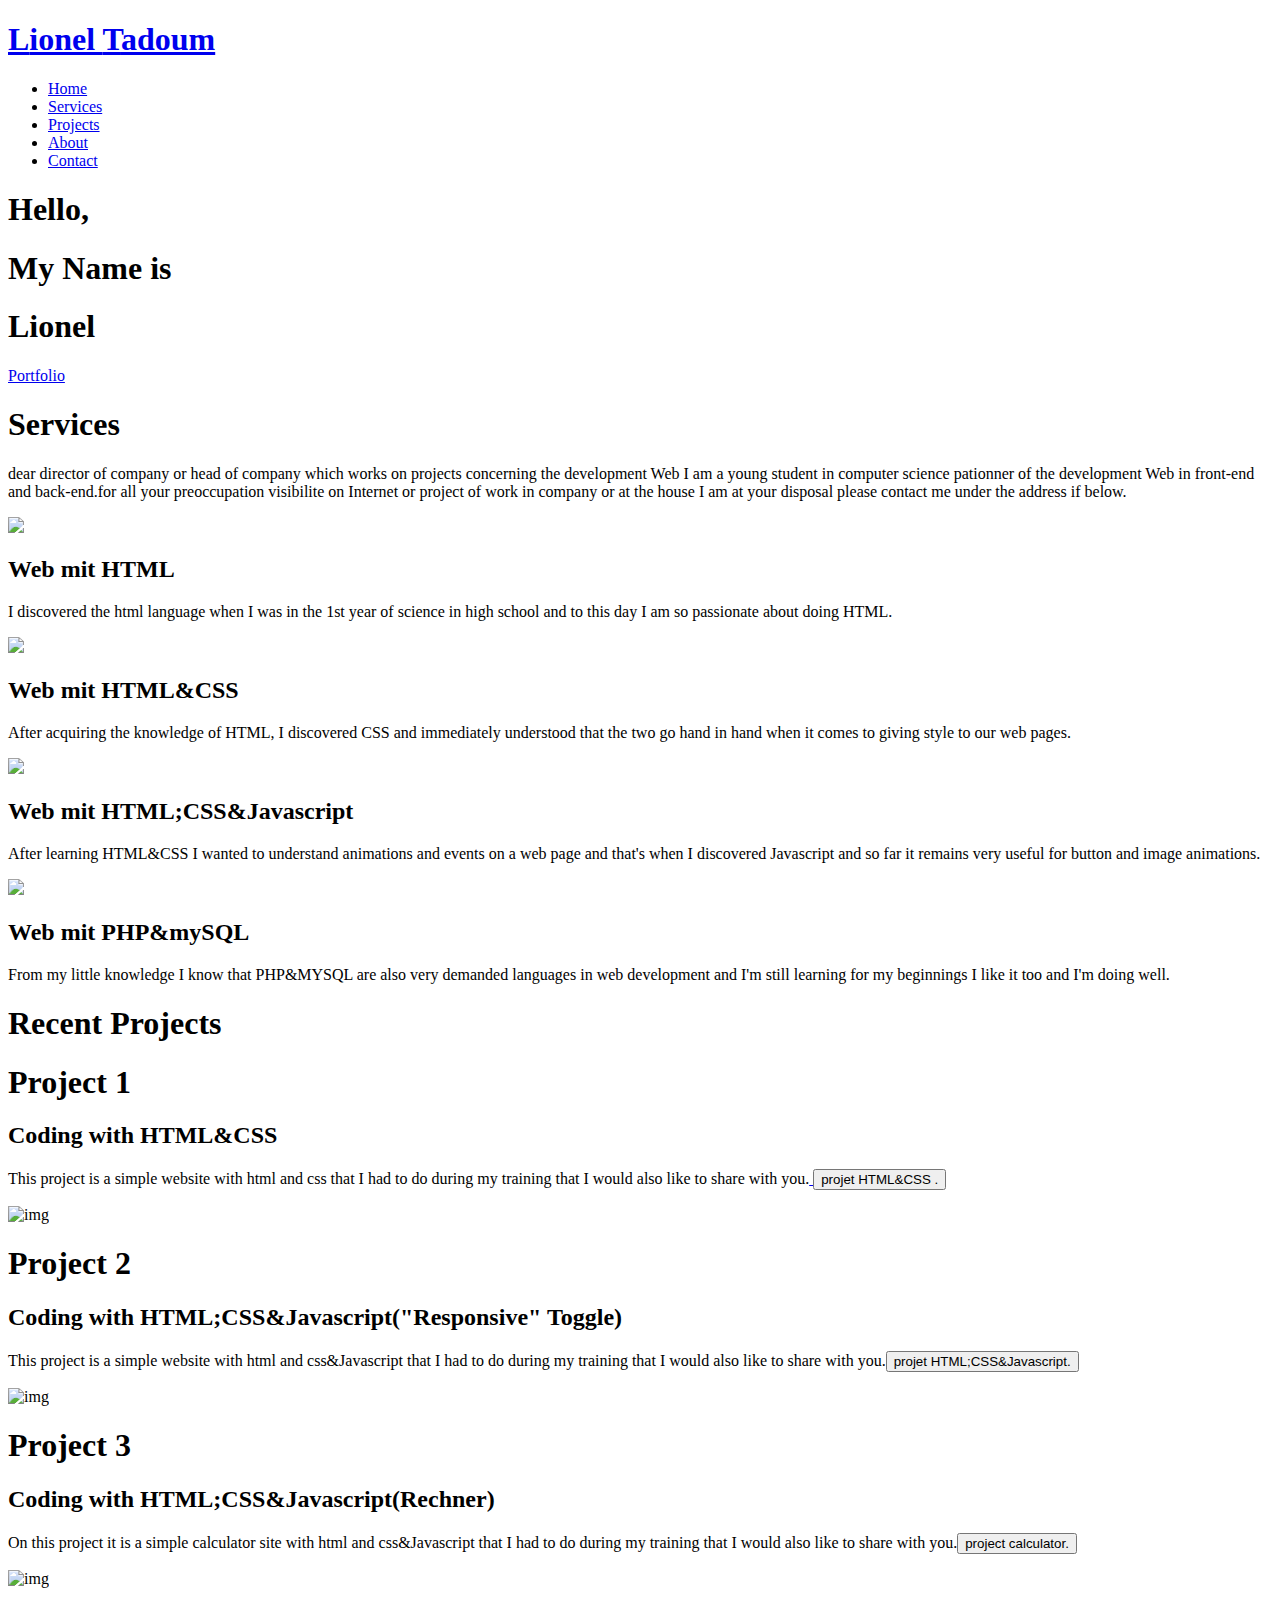
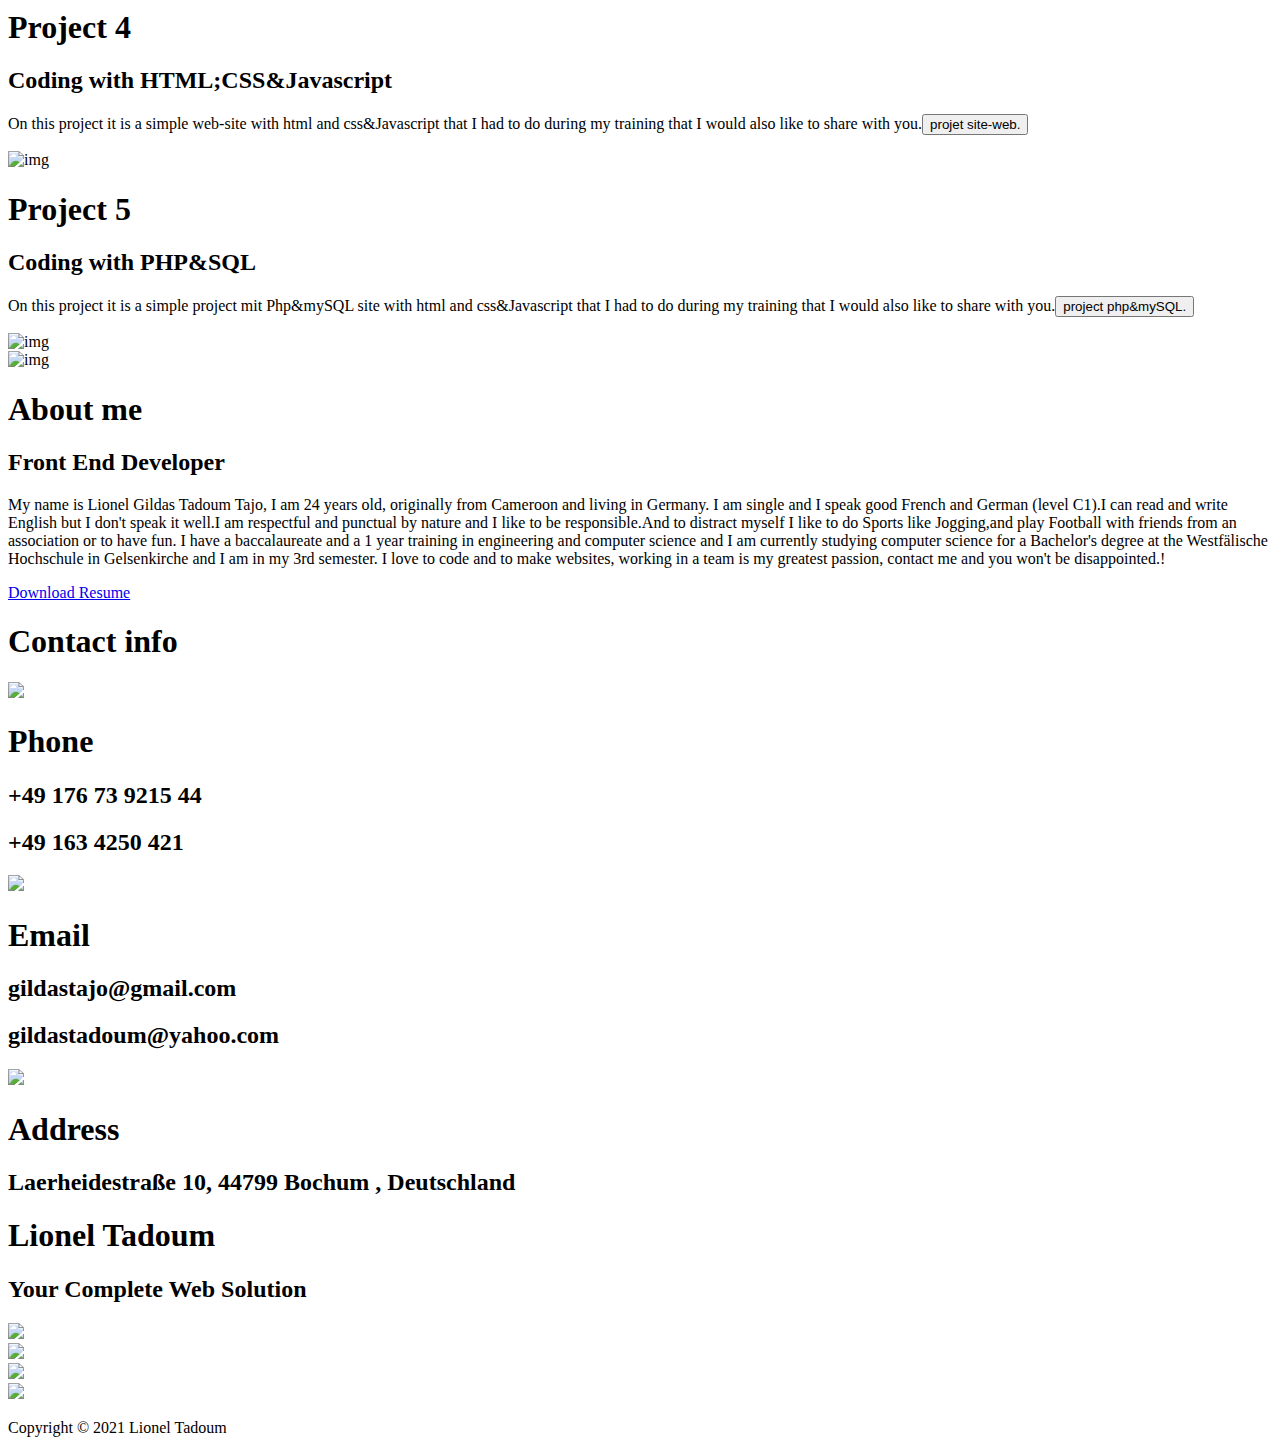
==== index.html @ 506e6a68 "Add files via upload" ====
<!DOCTYPE html>
<html lang="en">

<head>
  <meta charset="UTF-8">
  <meta name="viewport" content="width=device-width, initial-scale=1.0">
  <link rel="stylesheet" href="style.css">
  <title>My Website</title>
</head>

<body>
  <!-- Header -->
  <section id="header">
    <div class="header container">
      <div class="nav-bar">
        <div class="brand">
          <a href="#hero">
            <h1><span>L</span>ionel <span>T</span>adoum</h1>
          </a>
        </div>
        <div class="nav-list">
          <div class="hamburger">
            <div class="bar"></div>
          </div>
          <ul>
            <li><a href="#hero" data-after="Home">Home</a></li>
            <li><a href="#services" data-after="Service">Services</a></li>
            <li><a href="#projects" data-after="Projects">Projects</a></li>
            <li><a href="#about" data-after="About">About</a></li>
            <li><a href="#contact" data-after="Contact">Contact</a></li>
          </ul>
        </div>
      </div>
    </div>
  </section>
  <!-- End Header -->


  <!-- Hero Section  -->
  <section id="hero">
    <div class="hero container">
      <div>
        <h1>Hello, <span></span></h1>
        <h1>My Name is <span></span></h1>
        <h1>Lionel <span></span></h1>
        <a href="#projects" type="button" class="cta">Portfolio</a>
      </div>
    </div>
  </section>
  <!-- End Hero Section  -->

  <!-- Service Section -->
  <section id="services">
    <div class="services container">
      <div class="service-top">
        <h1 class="section-title">Serv<span>i</span>ces</h1>
        <p>dear director of company or head of company which works on projects concerning the development Web I am a young student in computer science pationner of the development Web in front-end and back-end.for all your preoccupation visibilite on Internet or project of work in company or at the house I am at your disposal please contact me under the address if below.</p>
      </div>
      <div class="service-bottom">
        <div class="service-item">
          <div class="icon"><img src="https://img.icons8.com/bubbles/100/000000/services.png" /></div>
          <h2>Web mit HTML</h2>
          <p>I discovered the html language when I was in the 1st year of science in high school and to this day I am so passionate about doing HTML.</p>
        </div>
        <div class="service-item">
          <div class="icon"><img src="https://img.icons8.com/bubbles/100/000000/services.png" /></div>
          <h2>Web mit HTML&CSS</h2>
          <p>After acquiring the knowledge of HTML, I discovered CSS and immediately understood that the two go hand in hand when it comes to giving style to our web pages.</p>
        </div>
        <div class="service-item">
          <div class="icon"><img src="https://img.icons8.com/bubbles/100/000000/services.png" /></div>
          <h2>Web mit HTML;CSS&Javascript</h2>
          <p>After learning HTML&CSS I wanted to understand animations and events on a web page and that's when I discovered Javascript and so far it remains very useful for button and image animations.</p>
        </div>
        <div class="service-item">
          <div class="icon"><img src="https://img.icons8.com/bubbles/100/000000/services.png" /></div>
          <h2>Web mit PHP&mySQL</h2>
          <p>From my little knowledge I know that PHP&MYSQL are also very demanded languages in web development and I'm still learning for my beginnings I like it too and I'm doing well.</p>
        </div>
      </div>
    </div>
  </section>
  <!-- End Service Section -->

  <!-- Projects Section -->
  <section id="projects">
    <div class="projects container">
      <div class="projects-header">
        <h1 class="section-title">Recent <span>Projects</span></h1>
      </div>
      <div class="all-projects">
        <div class="project-item">
          <div class="project-info">
            <h1>Project 1</h1>
            <h2>Coding with HTML&CSS</h2>
            <p>This project is a simple website with html and css that I had to do during my training that I would also like to share with you.<a  class="color" href="../Responsive/index.html"> <button class="color1">projet HTML&CSS .</button></a></p>
          </div>
          <div class="project-img">
            <img src="./img/img-1.jpg" alt="img">
          </div>
        </div>
        <div class="project-item">
          <div class="project-info">
            <h1>Project 2</h1>
            <h2>Coding with HTML;CSS&Javascript("Responsive" Toggle)</h2>
            <p>This project is a simple website with html and css&Javascript that I had to do during my training that I would also like to share with you.<a  class="color" href="../Toggle/index.html"><button class="color1"> projet HTML;CSS&Javascript.</button></a></p>
          </div>
          <div class="project-img">
            <img src="./img/img-1.jpg" alt="img">
          </div>
        </div>
        <div class="project-item">
          <div class="project-info">
            <h1>Project 3</h1>
            <h2>Coding with HTML;CSS&Javascript(Rechner)</h2>
            <p>On this project it is a simple calculator site with html and css&Javascript that I had to do during my training that I would also like to share with you.<a  class="color" href="../Rechner/index.html"><button class="color1">project calculator.</button></a></p>
          </div>
          <div class="project-img">
            <img src="./img/img-1.jpg" alt="img">
          </div>
        </div>
        <div class="project-item">
          <div class="project-info">
            <h1>Project 4</h1>
            <h2>Coding with HTML;CSS&Javascript</h2>
            <p>On this project it is a simple web-site with html and css&Javascript that I had to do during my training that I would also like to share with you.<a class="color" href="../Tajo/index.html"><button>projet site-web.</button></a></p>
          </div>
          <div class="project-img">
            <img src="img/img-1.jpg" alt="img">
          </div>
        </div>
        <div class="project-item">
          <div class="project-info">
            <h1>Project 5</h1>
            <h2>Coding with PHP&SQL</h2>
            <p>On this project it is a simple project mit Php&mySQL site with html and css&Javascript that I had to do during my training that I would also like to share with you.<a class="color" href="#"><button>project php&mySQL.</button></a></p>
          </div>
          <div class="project-img">
            <img src="img/img-1.jpg" alt="img">
          </div>
        </div>
      </div>
    </div>
  </section>
  <!-- End Projects Section -->

  <!-- About Section -->
  <section id="about">
    <div class="about container">
      <div class="col-left">
        <div class="about-img">
          <img src="img/img-2.jpg" alt="img">
        </div>
      </div>
      <div class="col-right">
        <h1 class="section-title">About <span>me</span></h1>
        <h2>Front End Developer</h2>
        <p>My name is Lionel Gildas Tadoum Tajo, I am 24 years old, originally from Cameroon and living in Germany. I am single and I speak good French and German (level C1).I can read and write English but I don't speak it well.I am respectful and punctual by nature and I like to be responsible.And to distract myself I like to do Sports like Jogging,and play Football with friends from an association or to have fun.
I have a baccalaureate and a 1 year training in engineering and computer science and I am currently studying computer science for a Bachelor's degree at the Westfälische Hochschule in Gelsenkirche and I am in my 3rd semester.
I love to code and to make websites, working in a team is my greatest passion, contact me and you won't be disappointed.!</p>
        <a href="#" class="cta">Download Resume</a>
      </div>
    </div>
  </section>
  <!-- End About Section -->

  <!-- Contact Section -->
  <section id="contact">
    <div class="contact container">
      <div>
        <h1 class="section-title">Contact <span>info</span></h1>
      </div>
      <div class="contact-items">
        <div class="contact-item">
          <div class="icon"><img src="https://img.icons8.com/bubbles/100/000000/phone.png" /></div>
          <div class="contact-info">
            <h1>Phone</h1>
            <h2>+49 176 73 9215 44</h2>
            <h2>+49 163 4250 421</h2>
          </div>
        </div>
        <div class="contact-item">
          <div class="icon"><img src="https://img.icons8.com/bubbles/100/000000/new-post.png" /></div>
          <div class="contact-info">
            <h1>Email</h1>
            <h2>gildastajo@gmail.com</h2>
            <h2>gildastadoum@yahoo.com</h2>
          </div>
        </div>
        <div class="contact-item">
          <div class="icon"><img src="https://img.icons8.com/bubbles/100/000000/map-marker.png" /></div>
          <div class="contact-info">
            <h1>Address</h1>
            <h2>Laerheidestraße 10, 44799 Bochum , Deutschland </h2>
          </div>
        </div>
      </div>
    </div>
  </section>
  <!-- End Contact Section -->

  <!-- Footer -->
  <section id="footer">
    <div class="footer container">
      <div class="brand">
        <h1><span>L</span>ionel <span>T</span>adoum</h1>
      </div>
      <h2>Your Complete Web Solution</h2>
      <div class="social-icon">
        <div class="social-item">
          <a href="#"><img src="https://img.icons8.com/bubbles/100/000000/facebook-new.png" /></a>
        </div>
        <div class="social-item">
          <a href="#"><img src="https://img.icons8.com/bubbles/100/000000/instagram-new.png" /></a>
        </div>
        <div class="social-item">
          <a href="#"><img src="https://img.icons8.com/bubbles/100/000000/twitter.png" /></a>
        </div>
        <div class="social-item">
          <a href="#"><img src="https://img.icons8.com/bubbles/100/000000/behance.png" /></a>
        </div>
      </div>
      <p>Copyright © 2021 Lionel Tadoum</p>
    </div>
  </section>
  <!-- End Footer -->
  <script src="./app.js"></script>
</body>

</html>
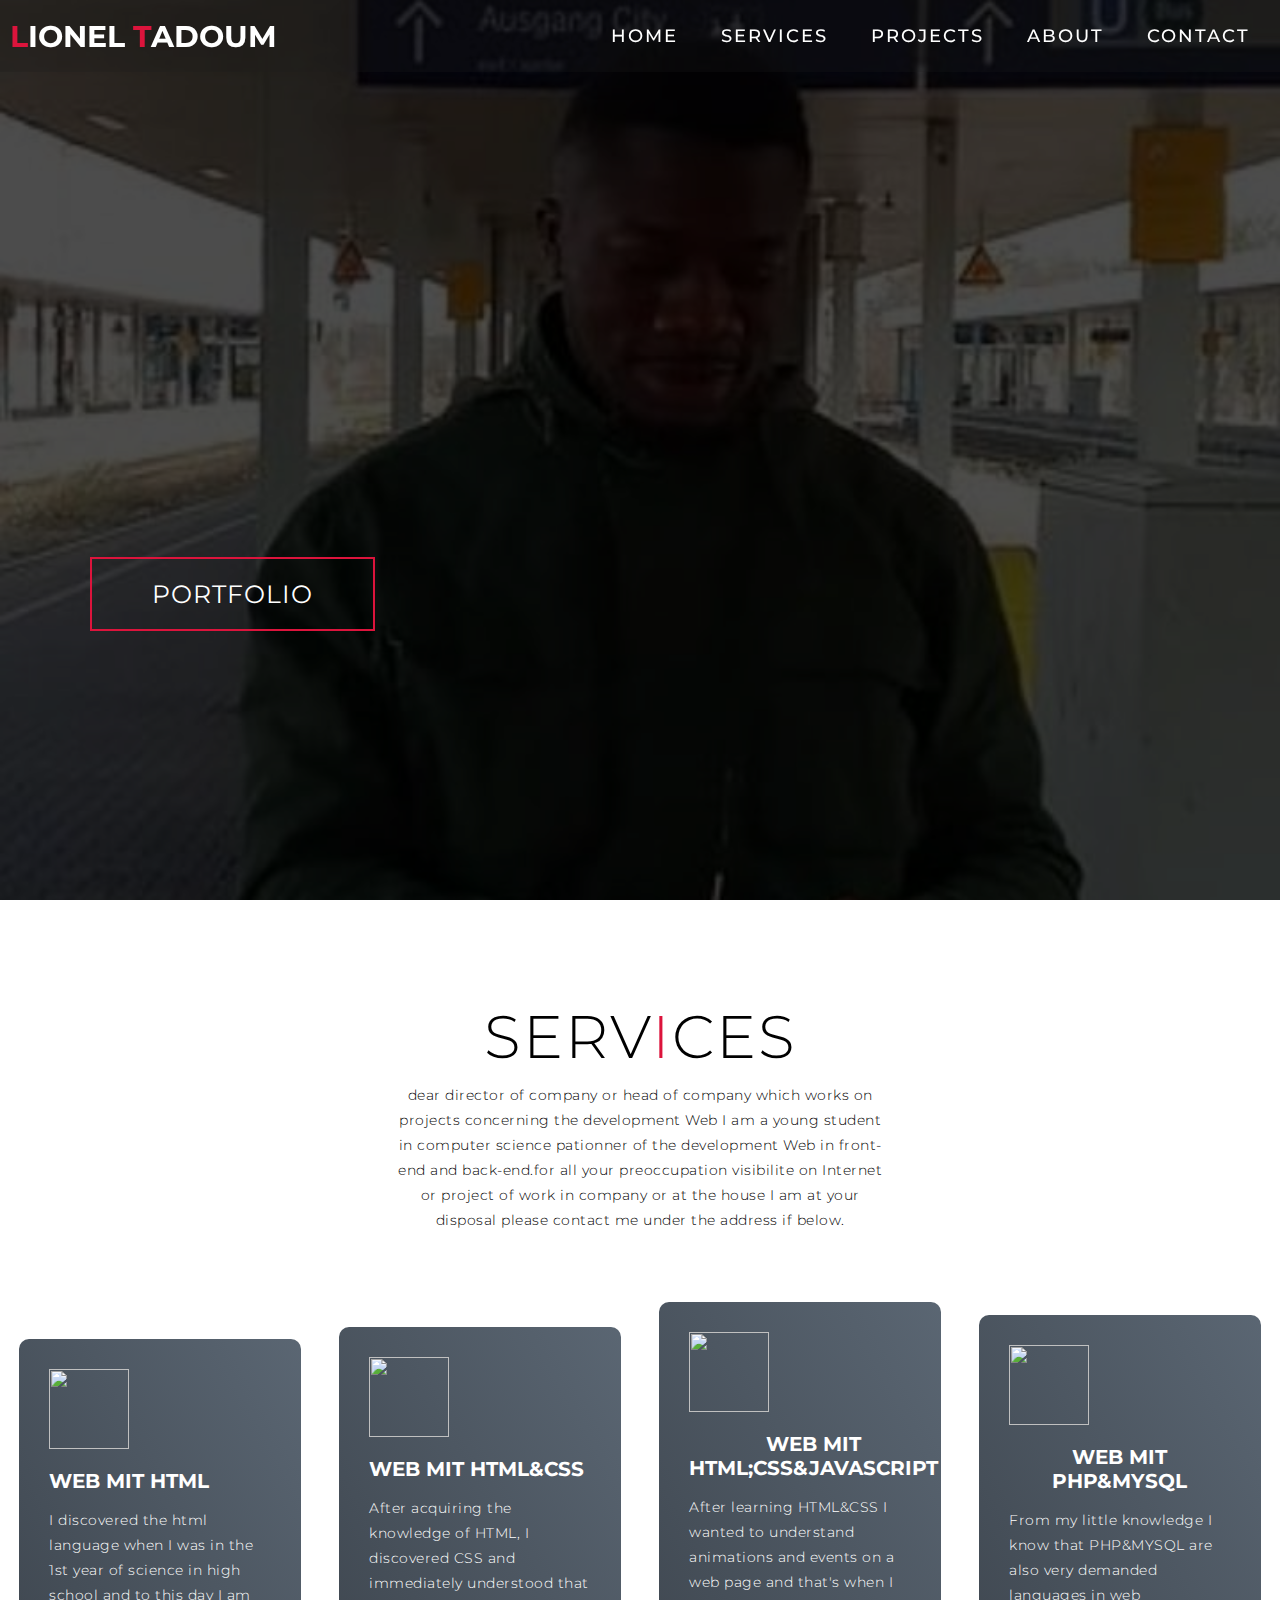
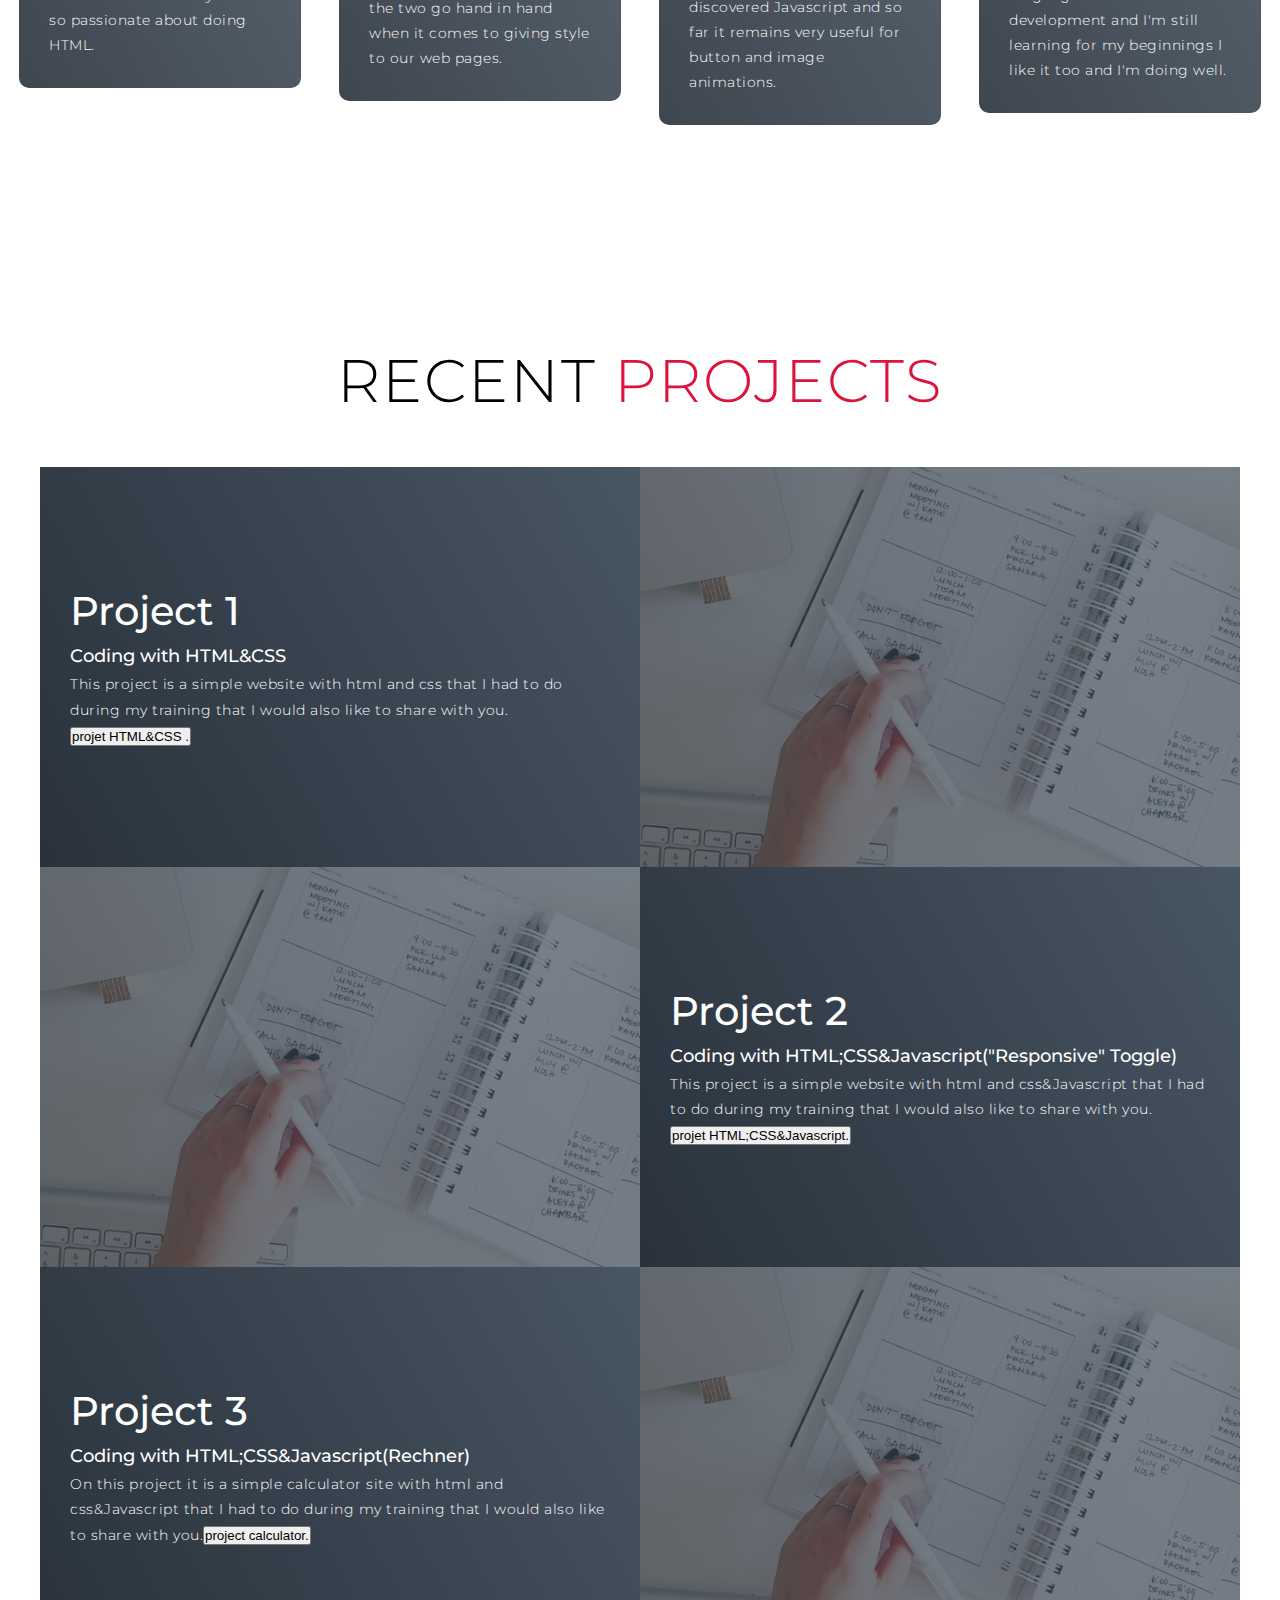
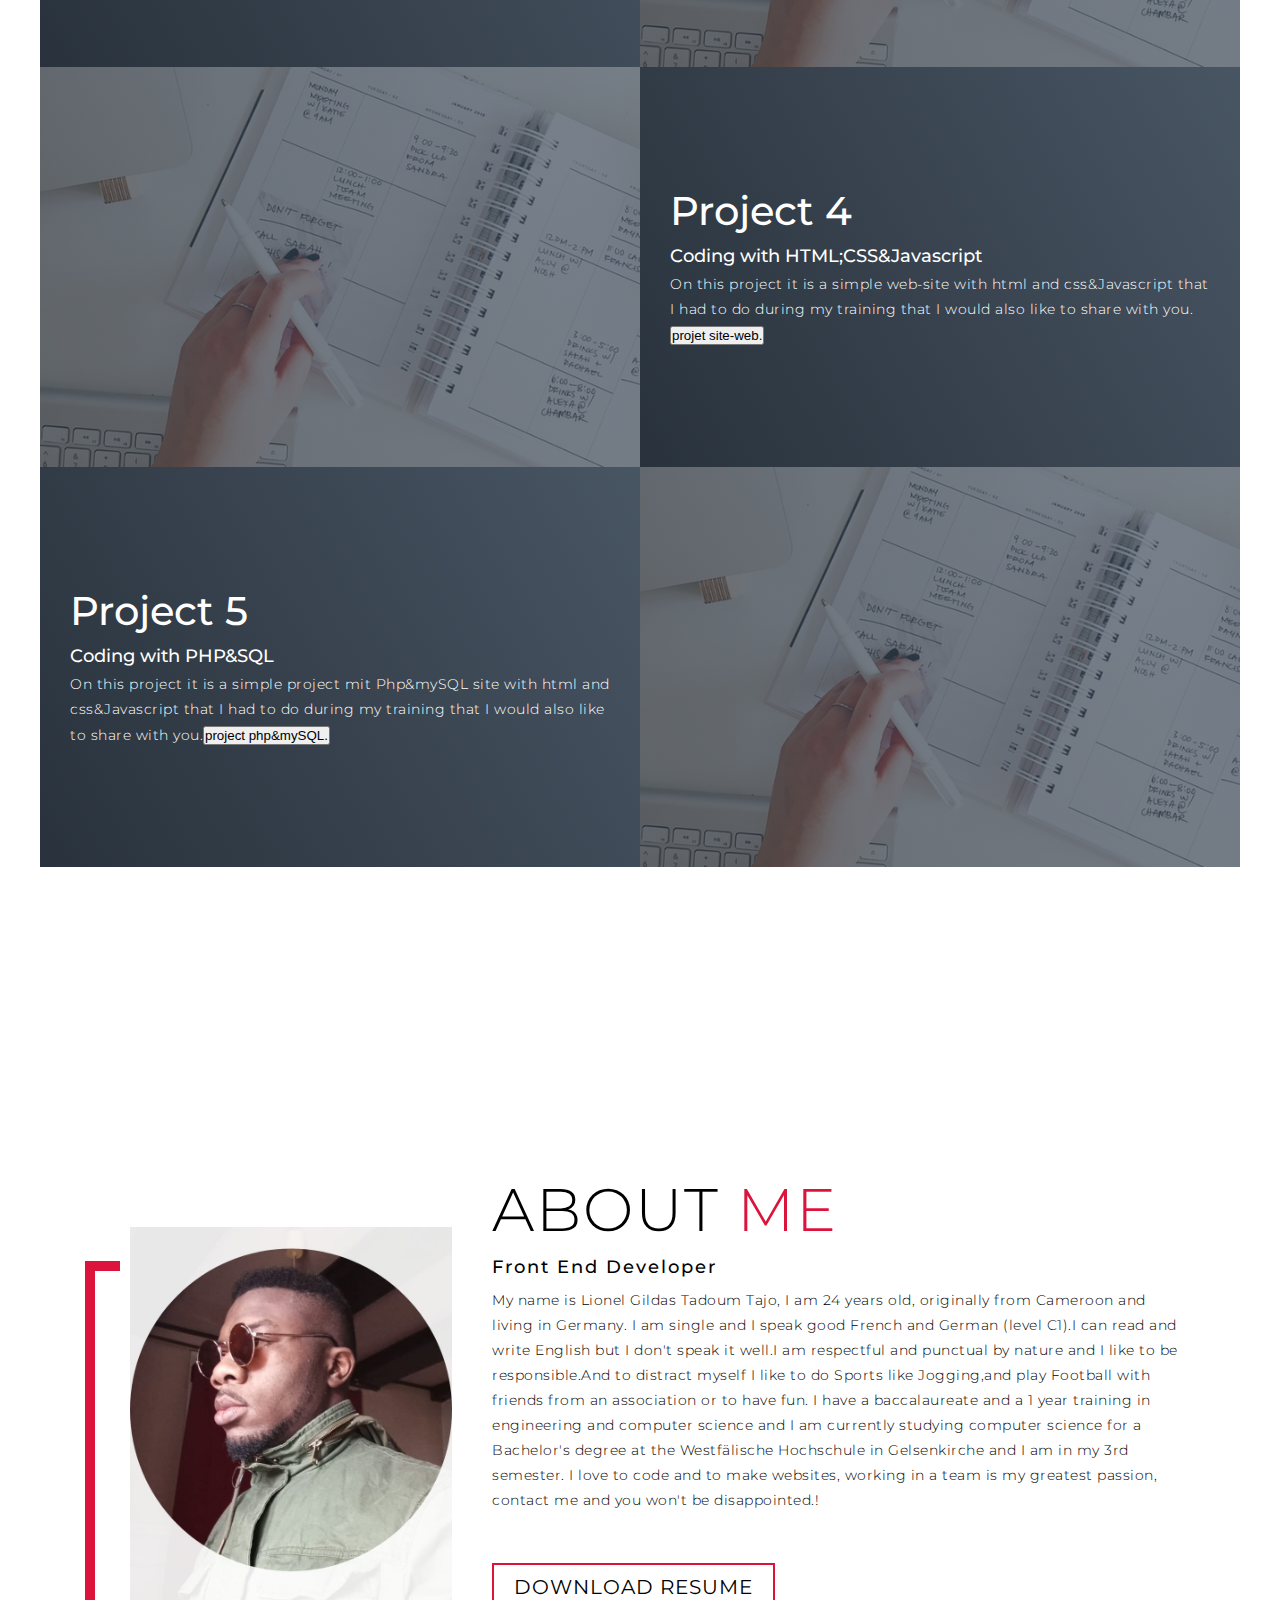
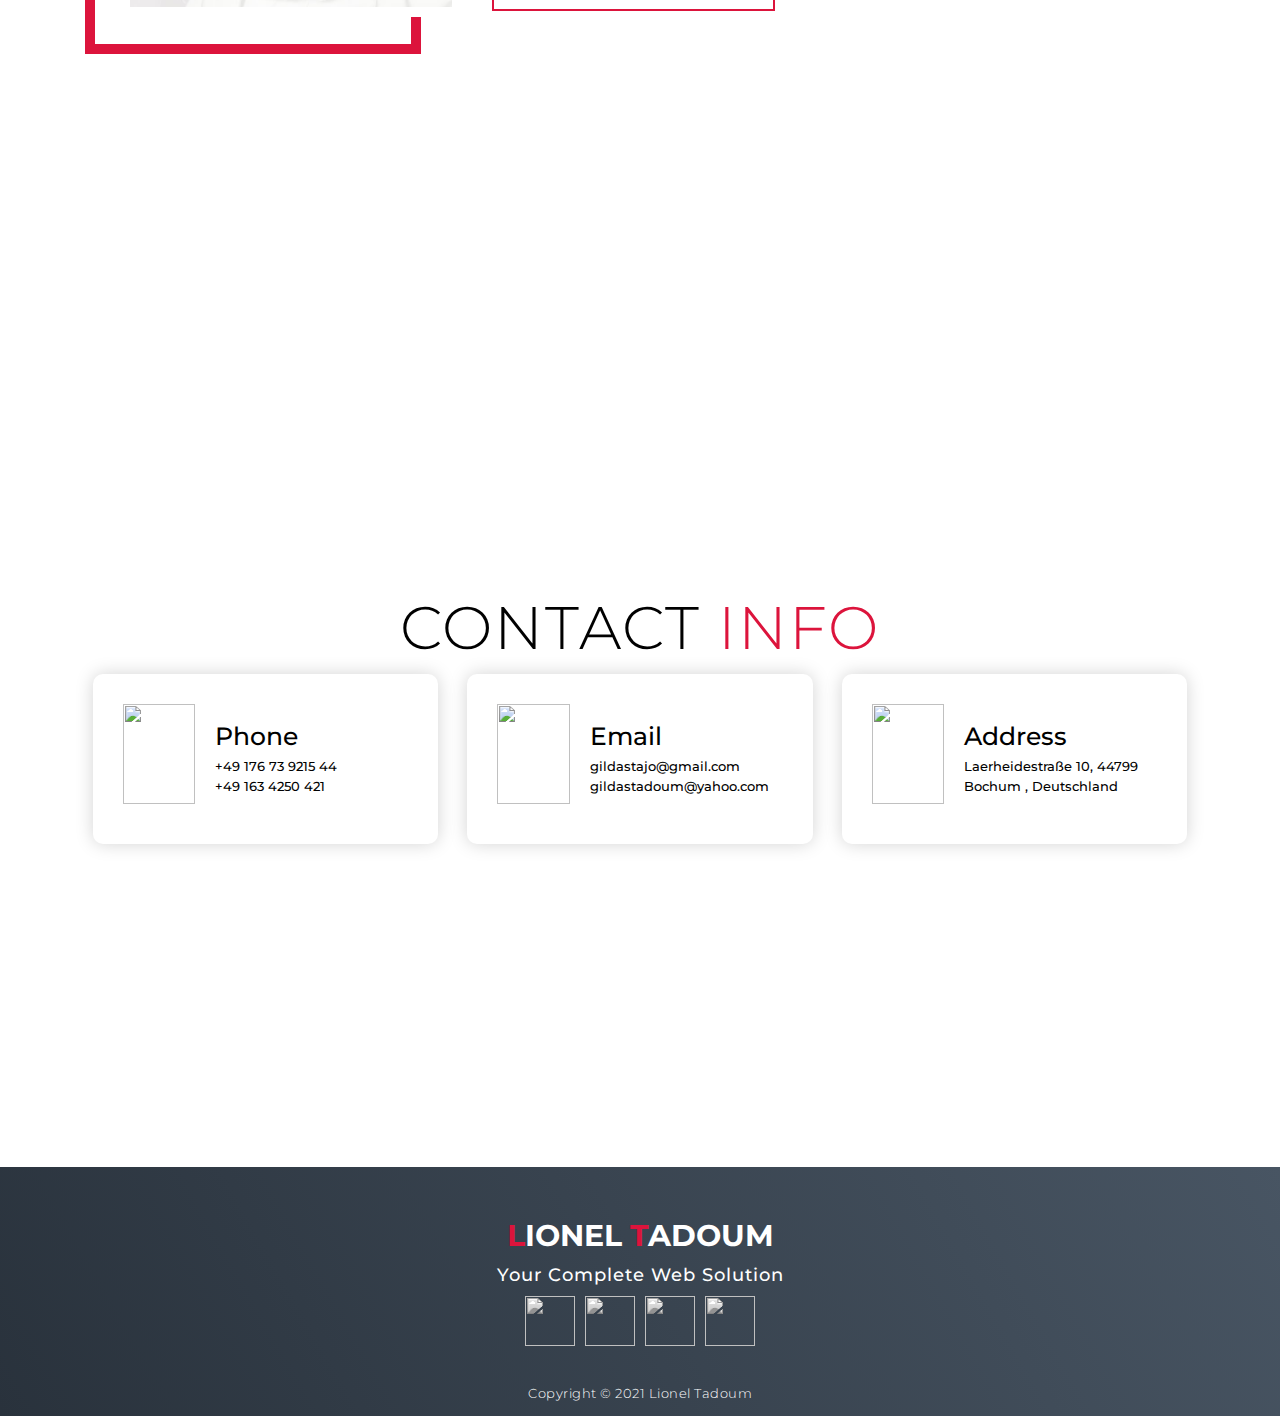
==== commit 9ee98f8e: "Create index.html" ====
--- a/index.html
+++ b/index.html
@@ -1,231 +1,231 @@
- 
-<!DOCTYPE html>
-<html lang="en">
-
-<head>
-  <meta charset="UTF-8">
-  <meta name="viewport" content="width=device-width, initial-scale=1.0">
-  <link rel="stylesheet" href="style.css">
-  <title>My Website</title>
-</head>
-
-<body>
-  <!-- Header -->
-  <section id="header">
-    <div class="header container">
-      <div class="nav-bar">
-        <div class="brand">
-          <a href="#hero">
-            <h1><span>L</span>ionel <span>T</span>adoum</h1>
-          </a>
-        </div>
-        <div class="nav-list">
-          <div class="hamburger">
-            <div class="bar"></div>
-          </div>
-          <ul>
-            <li><a href="#hero" data-after="Home">Home</a></li>
-            <li><a href="#services" data-after="Service">Services</a></li>
-            <li><a href="#projects" data-after="Projects">Projects</a></li>
-            <li><a href="#about" data-after="About">About</a></li>
-            <li><a href="#contact" data-after="Contact">Contact</a></li>
-          </ul>
-        </div>
-      </div>
-    </div>
-  </section>
-  <!-- End Header -->
-
-
-  <!-- Hero Section  -->
-  <section id="hero">
-    <div class="hero container">
-      <div>
-        <h1>Hello, <span></span></h1>
-        <h1>My Name is <span></span></h1>
-        <h1>Lionel <span></span></h1>
-        <a href="#projects" type="button" class="cta">Portfolio</a>
-      </div>
-    </div>
-  </section>
-  <!-- End Hero Section  -->
-
-  <!-- Service Section -->
-  <section id="services">
-    <div class="services container">
-      <div class="service-top">
-        <h1 class="section-title">Serv<span>i</span>ces</h1>
-        <p>dear director of company or head of company which works on projects concerning the development Web I am a young student in computer science pationner of the development Web in front-end and back-end.for all your preoccupation visibilite on Internet or project of work in company or at the house I am at your disposal please contact me under the address if below.</p>
-      </div>
-      <div class="service-bottom">
-        <div class="service-item">
-          <div class="icon"><img src="https://img.icons8.com/bubbles/100/000000/services.png" /></div>
-          <h2>Web mit HTML</h2>
-          <p>I discovered the html language when I was in the 1st year of science in high school and to this day I am so passionate about doing HTML.</p>
-        </div>
-        <div class="service-item">
-          <div class="icon"><img src="https://img.icons8.com/bubbles/100/000000/services.png" /></div>
-          <h2>Web mit HTML&CSS</h2>
-          <p>After acquiring the knowledge of HTML, I discovered CSS and immediately understood that the two go hand in hand when it comes to giving style to our web pages.</p>
-        </div>
-        <div class="service-item">
-          <div class="icon"><img src="https://img.icons8.com/bubbles/100/000000/services.png" /></div>
-          <h2>Web mit HTML;CSS&Javascript</h2>
-          <p>After learning HTML&CSS I wanted to understand animations and events on a web page and that's when I discovered Javascript and so far it remains very useful for button and image animations.</p>
-        </div>
-        <div class="service-item">
-          <div class="icon"><img src="https://img.icons8.com/bubbles/100/000000/services.png" /></div>
-          <h2>Web mit PHP&mySQL</h2>
-          <p>From my little knowledge I know that PHP&MYSQL are also very demanded languages in web development and I'm still learning for my beginnings I like it too and I'm doing well.</p>
-        </div>
-      </div>
-    </div>
-  </section>
-  <!-- End Service Section -->
-
-  <!-- Projects Section -->
-  <section id="projects">
-    <div class="projects container">
-      <div class="projects-header">
-        <h1 class="section-title">Recent <span>Projects</span></h1>
-      </div>
-      <div class="all-projects">
-        <div class="project-item">
-          <div class="project-info">
-            <h1>Project 1</h1>
-            <h2>Coding with HTML&CSS</h2>
-            <p>This project is a simple website with html and css that I had to do during my training that I would also like to share with you.<a  class="color" href="../Responsive/index.html"> <button class="color1">projet HTML&CSS .</button></a></p>
-          </div>
-          <div class="project-img">
-            <img src="./img/img-1.jpg" alt="img">
-          </div>
-        </div>
-        <div class="project-item">
-          <div class="project-info">
-            <h1>Project 2</h1>
-            <h2>Coding with HTML;CSS&Javascript("Responsive" Toggle)</h2>
-            <p>This project is a simple website with html and css&Javascript that I had to do during my training that I would also like to share with you.<a  class="color" href="../Toggle/index.html"><button class="color1"> projet HTML;CSS&Javascript.</button></a></p>
-          </div>
-          <div class="project-img">
-            <img src="./img/img-1.jpg" alt="img">
-          </div>
-        </div>
-        <div class="project-item">
-          <div class="project-info">
-            <h1>Project 3</h1>
-            <h2>Coding with HTML;CSS&Javascript(Rechner)</h2>
-            <p>On this project it is a simple calculator site with html and css&Javascript that I had to do during my training that I would also like to share with you.<a  class="color" href="../Rechner/index.html"><button class="color1">project calculator.</button></a></p>
-          </div>
-          <div class="project-img">
-            <img src="./img/img-1.jpg" alt="img">
-          </div>
-        </div>
-        <div class="project-item">
-          <div class="project-info">
-            <h1>Project 4</h1>
-            <h2>Coding with HTML;CSS&Javascript</h2>
-            <p>On this project it is a simple web-site with html and css&Javascript that I had to do during my training that I would also like to share with you.<a class="color" href="../Tajo/index.html"><button>projet site-web.</button></a></p>
-          </div>
-          <div class="project-img">
-            <img src="img/img-1.jpg" alt="img">
-          </div>
-        </div>
-        <div class="project-item">
-          <div class="project-info">
-            <h1>Project 5</h1>
-            <h2>Coding with PHP&SQL</h2>
-            <p>On this project it is a simple project mit Php&mySQL site with html and css&Javascript that I had to do during my training that I would also like to share with you.<a class="color" href="#"><button>project php&mySQL.</button></a></p>
-          </div>
-          <div class="project-img">
-            <img src="img/img-1.jpg" alt="img">
-          </div>
-        </div>
-      </div>
-    </div>
-  </section>
-  <!-- End Projects Section -->
-
-  <!-- About Section -->
-  <section id="about">
-    <div class="about container">
-      <div class="col-left">
-        <div class="about-img">
-          <img src="img/img-2.jpg" alt="img">
-        </div>
-      </div>
-      <div class="col-right">
-        <h1 class="section-title">About <span>me</span></h1>
-        <h2>Front End Developer</h2>
-        <p>My name is Lionel Gildas Tadoum Tajo, I am 24 years old, originally from Cameroon and living in Germany. I am single and I speak good French and German (level C1).I can read and write English but I don't speak it well.I am respectful and punctual by nature and I like to be responsible.And to distract myself I like to do Sports like Jogging,and play Football with friends from an association or to have fun.
-I have a baccalaureate and a 1 year training in engineering and computer science and I am currently studying computer science for a Bachelor's degree at the Westfälische Hochschule in Gelsenkirche and I am in my 3rd semester.
-I love to code and to make websites, working in a team is my greatest passion, contact me and you won't be disappointed.!</p>
-        <a href="#" class="cta">Download Resume</a>
-      </div>
-    </div>
-  </section>
-  <!-- End About Section -->
-
-  <!-- Contact Section -->
-  <section id="contact">
-    <div class="contact container">
-      <div>
-        <h1 class="section-title">Contact <span>info</span></h1>
-      </div>
-      <div class="contact-items">
-        <div class="contact-item">
-          <div class="icon"><img src="https://img.icons8.com/bubbles/100/000000/phone.png" /></div>
-          <div class="contact-info">
-            <h1>Phone</h1>
-            <h2>+49 176 73 9215 44</h2>
-            <h2>+49 163 4250 421</h2>
-          </div>
-        </div>
-        <div class="contact-item">
-          <div class="icon"><img src="https://img.icons8.com/bubbles/100/000000/new-post.png" /></div>
-          <div class="contact-info">
-            <h1>Email</h1>
-            <h2>gildastajo@gmail.com</h2>
-            <h2>gildastadoum@yahoo.com</h2>
-          </div>
-        </div>
-        <div class="contact-item">
-          <div class="icon"><img src="https://img.icons8.com/bubbles/100/000000/map-marker.png" /></div>
-          <div class="contact-info">
-            <h1>Address</h1>
-            <h2>Laerheidestraße 10, 44799 Bochum , Deutschland </h2>
-          </div>
-        </div>
-      </div>
-    </div>
-  </section>
-  <!-- End Contact Section -->
-
-  <!-- Footer -->
-  <section id="footer">
-    <div class="footer container">
-      <div class="brand">
-        <h1><span>L</span>ionel <span>T</span>adoum</h1>
-      </div>
-      <h2>Your Complete Web Solution</h2>
-      <div class="social-icon">
-        <div class="social-item">
-          <a href="#"><img src="https://img.icons8.com/bubbles/100/000000/facebook-new.png" /></a>
-        </div>
-        <div class="social-item">
-          <a href="#"><img src="https://img.icons8.com/bubbles/100/000000/instagram-new.png" /></a>
-        </div>
-        <div class="social-item">
-          <a href="#"><img src="https://img.icons8.com/bubbles/100/000000/twitter.png" /></a>
-        </div>
-        <div class="social-item">
-          <a href="#"><img src="https://img.icons8.com/bubbles/100/000000/behance.png" /></a>
-        </div>
-      </div>
-      <p>Copyright © 2021 Lionel Tadoum</p>
-    </div>
-  </section>
-  <!-- End Footer -->
-  <script src="./app.js"></script>
-</body>
-
-</html>
+ 
+<!DOCTYPE html>
+<html lang="en">
+
+<head>
+  <meta charset="UTF-8">
+  <meta name="viewport" content="width=device-width, initial-scale=1.0">
+  <link rel="stylesheet" href="style.css">
+  <title>My Website</title>
+</head>
+
+<body>
+  <!-- Header -->
+  <section id="header">
+    <div class="header container">
+      <div class="nav-bar">
+        <div class="brand">
+          <a href="#hero">
+            <h1><span>L</span>ionel <span>T</span>adoum</h1>
+          </a>
+        </div>
+        <div class="nav-list">
+          <div class="hamburger">
+            <div class="bar"></div>
+          </div>
+          <ul>
+            <li><a href="#hero" data-after="Home">Home</a></li>
+            <li><a href="#services" data-after="Service">Services</a></li>
+            <li><a href="#projects" data-after="Projects">Projects</a></li>
+            <li><a href="#about" data-after="About">About</a></li>
+            <li><a href="#contact" data-after="Contact">Contact</a></li>
+          </ul>
+        </div>
+      </div>
+    </div>
+  </section>
+  <!-- End Header -->
+
+
+  <!-- Hero Section  -->
+  <section id="hero">
+    <div class="hero container">
+      <div>
+        <h1>Hello, <span></span></h1>
+        <h1>My Name is <span></span></h1>
+        <h1>Lionel <span></span></h1>
+        <a href="#projects" type="button" class="cta">Portfolio</a>
+      </div>
+    </div>
+  </section>
+  <!-- End Hero Section  -->
+
+  <!-- Service Section -->
+  <section id="services">
+    <div class="services container">
+      <div class="service-top">
+        <h1 class="section-title">Serv<span>i</span>ces</h1>
+        <p>dear director of company or head of company which works on projects concerning the development Web I am a young student in computer science pationner of the development Web in front-end and back-end.for all your preoccupation visibilite on Internet or project of work in company or at the house I am at your disposal please contact me under the address if below.</p>
+      </div>
+      <div class="service-bottom">
+        <div class="service-item">
+          <div class="icon"><img src="https://img.icons8.com/bubbles/100/000000/services.png" /></div>
+          <h2>Web mit HTML</h2>
+          <p>I discovered the html language when I was in the 1st year of science in high school and to this day I am so passionate about doing HTML.</p>
+        </div>
+        <div class="service-item">
+          <div class="icon"><img src="https://img.icons8.com/bubbles/100/000000/services.png" /></div>
+          <h2>Web mit HTML&CSS</h2>
+          <p>After acquiring the knowledge of HTML, I discovered CSS and immediately understood that the two go hand in hand when it comes to giving style to our web pages.</p>
+        </div>
+        <div class="service-item">
+          <div class="icon"><img src="https://img.icons8.com/bubbles/100/000000/services.png" /></div>
+          <h2>Web mit HTML;CSS&Javascript</h2>
+          <p>After learning HTML&CSS I wanted to understand animations and events on a web page and that's when I discovered Javascript and so far it remains very useful for button and image animations.</p>
+        </div>
+        <div class="service-item">
+          <div class="icon"><img src="https://img.icons8.com/bubbles/100/000000/services.png" /></div>
+          <h2>Web mit PHP&mySQL</h2>
+          <p>From my little knowledge I know that PHP&MYSQL are also very demanded languages in web development and I'm still learning for my beginnings I like it too and I'm doing well.</p>
+        </div>
+      </div>
+    </div>
+  </section>
+  <!-- End Service Section -->
+
+  <!-- Projects Section -->
+  <section id="projects">
+    <div class="projects container">
+      <div class="projects-header">
+        <h1 class="section-title">Recent <span>Projects</span></h1>
+      </div>
+      <div class="all-projects">
+        <div class="project-item">
+          <div class="project-info">
+            <h1>Project 1</h1>
+            <h2>Coding with HTML&CSS</h2>
+            <p>This project is a simple website with html and css that I had to do during my training that I would also like to share with you.<a  class="color" href="Responsive/index.html"> <button class="color1">projet HTML&CSS .</button></a></p>
+          </div>
+          <div class="project-img">
+            <img src="./img/img-1.jpg" alt="img">
+          </div>
+        </div>
+        <div class="project-item">
+          <div class="project-info">
+            <h1>Project 2</h1>
+            <h2>Coding with HTML;CSS&Javascript("Responsive" Toggle)</h2>
+            <p>This project is a simple website with html and css&Javascript that I had to do during my training that I would also like to share with you.<a  class="color" href="Toggle/index.html"><button class="color1"> projet HTML;CSS&Javascript.</button></a></p>
+          </div>
+          <div class="project-img">
+            <img src="./img/img-1.jpg" alt="img">
+          </div>
+        </div>
+        <div class="project-item">
+          <div class="project-info">
+            <h1>Project 3</h1>
+            <h2>Coding with HTML;CSS&Javascript(Rechner)</h2>
+            <p>On this project it is a simple calculator site with html and css&Javascript that I had to do during my training that I would also like to share with you.<a  class="color" href="Rechner/index.html"><button class="color1">project calculator.</button></a></p>
+          </div>
+          <div class="project-img">
+            <img src="./img/img-1.jpg" alt="img">
+          </div>
+        </div>
+        <div class="project-item">
+          <div class="project-info">
+            <h1>Project 4</h1>
+            <h2>Coding with HTML;CSS&Javascript</h2>
+            <p>On this project it is a simple web-site with html and css&Javascript that I had to do during my training that I would also like to share with you.<a class="color" href="Tajo/index.html"><button>projet site-web.</button></a></p>
+          </div>
+          <div class="project-img">
+            <img src="img/img-1.jpg" alt="img">
+          </div>
+        </div>
+        <div class="project-item">
+          <div class="project-info">
+            <h1>Project 5</h1>
+            <h2>Coding with PHP&SQL</h2>
+            <p>On this project it is a simple project mit Php&mySQL site with html and css&Javascript that I had to do during my training that I would also like to share with you.<a class="color" href="#"><button>project php&mySQL.</button></a></p>
+          </div>
+          <div class="project-img">
+            <img src="img/img-1.jpg" alt="img">
+          </div>
+        </div>
+      </div>
+    </div>
+  </section>
+  <!-- End Projects Section -->
+
+  <!-- About Section -->
+  <section id="about">
+    <div class="about container">
+      <div class="col-left">
+        <div class="about-img">
+          <img src="img/img-2.jpg" alt="img">
+        </div>
+      </div>
+      <div class="col-right">
+        <h1 class="section-title">About <span>me</span></h1>
+        <h2>Front End Developer</h2>
+        <p>My name is Lionel Gildas Tadoum Tajo, I am 24 years old, originally from Cameroon and living in Germany. I am single and I speak good French and German (level C1).I can read and write English but I don't speak it well.I am respectful and punctual by nature and I like to be responsible.And to distract myself I like to do Sports like Jogging,and play Football with friends from an association or to have fun.
+I have a baccalaureate and a 1 year training in engineering and computer science and I am currently studying computer science for a Bachelor's degree at the Westfälische Hochschule in Gelsenkirche and I am in my 3rd semester.
+I love to code and to make websites, working in a team is my greatest passion, contact me and you won't be disappointed.!</p>
+        <a href="#" class="cta">Download Resume</a>
+      </div>
+    </div>
+  </section>
+  <!-- End About Section -->
+
+  <!-- Contact Section -->
+  <section id="contact">
+    <div class="contact container">
+      <div>
+        <h1 class="section-title">Contact <span>info</span></h1>
+      </div>
+      <div class="contact-items">
+        <div class="contact-item">
+          <div class="icon"><img src="https://img.icons8.com/bubbles/100/000000/phone.png" /></div>
+          <div class="contact-info">
+            <h1>Phone</h1>
+            <h2>+49 176 73 9215 44</h2>
+            <h2>+49 163 4250 421</h2>
+          </div>
+        </div>
+        <div class="contact-item">
+          <div class="icon"><img src="https://img.icons8.com/bubbles/100/000000/new-post.png" /></div>
+          <div class="contact-info">
+            <h1>Email</h1>
+            <h2>gildastajo@gmail.com</h2>
+            <h2>gildastadoum@yahoo.com</h2>
+          </div>
+        </div>
+        <div class="contact-item">
+          <div class="icon"><img src="https://img.icons8.com/bubbles/100/000000/map-marker.png" /></div>
+          <div class="contact-info">
+            <h1>Address</h1>
+            <h2>Laerheidestraße 10, 44799 Bochum , Deutschland </h2>
+          </div>
+        </div>
+      </div>
+    </div>
+  </section>
+  <!-- End Contact Section -->
+
+  <!-- Footer -->
+  <section id="footer">
+    <div class="footer container">
+      <div class="brand">
+        <h1><span>L</span>ionel <span>T</span>adoum</h1>
+      </div>
+      <h2>Your Complete Web Solution</h2>
+      <div class="social-icon">
+        <div class="social-item">
+          <a href="#"><img src="https://img.icons8.com/bubbles/100/000000/facebook-new.png" /></a>
+        </div>
+        <div class="social-item">
+          <a href="#"><img src="https://img.icons8.com/bubbles/100/000000/instagram-new.png" /></a>
+        </div>
+        <div class="social-item">
+          <a href="#"><img src="https://img.icons8.com/bubbles/100/000000/twitter.png" /></a>
+        </div>
+        <div class="social-item">
+          <a href="#"><img src="https://img.icons8.com/bubbles/100/000000/behance.png" /></a>
+        </div>
+      </div>
+      <p>Copyright © 2021 Lionel Tadoum</p>
+    </div>
+  </section>
+  <!-- End Footer -->
+  <script src="./app.js"></script>
+</body>
+
+</html>
--- a/style.css
+++ b/style.css
@@ -0,0 +1,711 @@
+@import 'https://fonts.googleapis.com/css?family=Montserrat:300, 400, 700&display=swap';
+* {
+	padding: 0;
+	margin: 0;
+	box-sizing: border-box;
+}
+.color{
+	color: #000;
+	font-size: 16px;
+}
+.color1{
+	
+	cursor: pointer;
+}
+html {
+	font-size: 10px;
+	font-family: 'Montserrat', sans-serif;
+	scroll-behavior: smooth;
+}
+a {
+	text-decoration: none;
+}
+.container {
+	min-height: 100vh;
+	width: 100%;
+	display: flex;
+	align-items: center;
+	justify-content: center;
+}
+img {
+	height: 100%;
+	width: 100%;
+	object-fit: cover;
+}
+p {
+	color: black;
+	font-size: 1.4rem;
+	margin-top: 5px;
+	line-height: 2.5rem;
+	font-weight: 300;
+	letter-spacing: 0.05rem;
+}
+.section-title {
+	font-size: 4rem;
+	font-weight: 300;
+	color: black;
+	margin-bottom: 10px;
+	text-transform: uppercase;
+	letter-spacing: 0.2rem;
+	text-align: center;
+}
+.section-title span {
+	color: crimson;
+}
+
+.cta {
+	display: inline-block;
+	padding: 10px 30px;
+	color: white;
+	background-color: transparent;
+	border: 2px solid crimson;
+	font-size: 2rem;
+	text-transform: uppercase;
+	letter-spacing: 0.1rem;
+	margin-top: 30px;
+	transition: 0.3s ease;
+	transition-property: background-color, color;
+}
+.cta:hover {
+	color: white;
+	background-color: crimson;
+}
+.brand h1 {
+	font-size: 3rem;
+	text-transform: uppercase;
+	color: white;
+}
+.brand h1 span {
+	color: crimson;
+}
+
+/* Header section */
+#header {
+	position: fixed;
+	z-index: 1000;
+	left: 0;
+	top: 0;
+	width: 100vw;
+	height: auto;
+}
+#header .header {
+	min-height: 8vh;
+	background-color: rgba(31, 30, 30, 0.24);
+	transition: 0.3s ease background-color;
+}
+#header .nav-bar {
+	display: flex;
+	align-items: center;
+	justify-content: space-between;
+	width: 100%;
+	height: 100%;
+	max-width: 1300px;
+	padding: 0 10px;
+}
+#header .nav-list ul {
+	list-style: none;
+	position: absolute;
+	background-color: rgb(31, 30, 30);
+	width: 100vw;
+	height: 100vh;
+	left: 100%;
+	top: 0;
+	display: flex;
+	flex-direction: column;
+	justify-content: center;
+	align-items: center;
+	z-index: 1;
+	overflow-x: hidden;
+	transition: 0.5s ease left;
+}
+#header .nav-list ul.active {
+	left: 0%;
+}
+#header .nav-list ul a {
+	font-size: 2.5rem;
+	font-weight: 500;
+	letter-spacing: 0.2rem;
+	text-decoration: none;
+	color: white;
+	text-transform: uppercase;
+	padding: 20px;
+	display: block;
+}
+#header .nav-list ul a::after {
+	content: attr(data-after);
+	position: absolute;
+	top: 50%;
+	left: 50%;
+	transform: translate(-50%, -50%) scale(0);
+	color: rgba(240, 248, 255, 0.021);
+	font-size: 13rem;
+	letter-spacing: 50px;
+	z-index: -1;
+	transition: 0.3s ease letter-spacing;
+}
+#header .nav-list ul li:hover a::after {
+	transform: translate(-50%, -50%) scale(1);
+	letter-spacing: initial;
+}
+#header .nav-list ul li:hover a {
+	color: crimson;
+}
+#header .hamburger {
+	height: 60px;
+	width: 60px;
+	display: inline-block;
+	border: 3px solid white;
+	border-radius: 50%;
+	position: relative;
+	display: flex;
+	align-items: center;
+	justify-content: center;
+	z-index: 100;
+	cursor: pointer;
+	transform: scale(0.8);
+	margin-right: 20px;
+}
+#header .hamburger:after {
+	position: absolute;
+	content: '';
+	height: 100%;
+	width: 100%;
+	border-radius: 50%;
+	border: 3px solid white;
+	animation: hamburger_puls 1s ease infinite;
+}
+#header .hamburger .bar {
+	height: 2px;
+	width: 30px;
+	position: relative;
+	background-color: white;
+	z-index: -1;
+}
+#header .hamburger .bar::after,
+#header .hamburger .bar::before {
+	content: '';
+	position: absolute;
+	height: 100%;
+	width: 100%;
+	left: 0;
+	background-color: white;
+	transition: 0.3s ease;
+	transition-property: top, bottom;
+}
+#header .hamburger .bar::after {
+	top: 8px;
+}
+#header .hamburger .bar::before {
+	bottom: 8px;
+}
+#header .hamburger.active .bar::before {
+	bottom: 0;
+}
+#header .hamburger.active .bar::after {
+	top: 0;
+}
+/* End Header section */
+
+/* Hero Section */
+#hero {
+	background-image: url(./img/hero-bg.jpg);
+	background-size: cover;
+	background-position: top center;
+	position: relative;
+	z-index: 1;
+}
+#hero::after {
+	content: '';
+	position: absolute;
+	left: 0;
+	top: 0;
+	height: 100%;
+	width: 100%;
+	background-color: black;
+	opacity: 0.7;
+	z-index: -1;
+}
+#hero .hero {
+	max-width: 1200px;
+	margin: 0 auto;
+	padding: 0 50px;
+	justify-content: flex-start;
+}
+#hero h1 {
+	display: block;
+	width: fit-content;
+	font-size: 4rem;
+	position: relative;
+	color: transparent;
+	animation: text_reveal 0.5s ease forwards;
+	animation-delay: 1s;
+}
+#hero h1:nth-child(1) {
+	animation-delay: 1s;
+}
+#hero h1:nth-child(2) {
+	animation-delay: 2s;
+}
+#hero h1:nth-child(3) {
+	animation: text_reveal_name 0.5s ease forwards;
+	animation-delay: 3s;
+}
+#hero h1 span {
+	position: absolute;
+	top: 0;
+	left: 0;
+	height: 100%;
+	width: 0;
+	background-color: crimson;
+	animation: text_reveal_box 1s ease;
+	animation-delay: 0.5s;
+}
+#hero h1:nth-child(1) span {
+	animation-delay: 0.5s;
+}
+#hero h1:nth-child(2) span {
+	animation-delay: 1.5s;
+}
+#hero h1:nth-child(3) span {
+	animation-delay: 2.5s;
+}
+
+/* End Hero Section */
+
+/* Services Section */
+#services .services {
+	flex-direction: column;
+	text-align: center;
+	max-width: 1500px;
+	margin: 0 auto;
+	padding: 100px 0;
+}
+#services .service-top {
+	max-width: 500px;
+	margin: 0 auto;
+}
+#services .service-bottom {
+	display: flex;
+	align-items: center;
+	justify-content: center;
+	flex-wrap: wrap;
+	margin-top: 50px;
+}
+#services .service-item {
+	flex-basis: 80%;
+	display: flex;
+	align-items: flex-start;
+	justify-content: center;
+	flex-direction: column;
+	padding: 30px;
+	border-radius: 10px;
+	background-image: url(./img/img-1.png);
+	background-size: cover;
+	margin: 10px 5%;
+	position: relative;
+	z-index: 1;
+	overflow: hidden;
+}
+#services .service-item::after {
+	content: '';
+	position: absolute;
+	left: 0;
+	top: 0;
+	height: 100%;
+	width: 100%;
+	background-image: linear-gradient(60deg, #29323c 0%, #485563 100%);
+	opacity: 0.9;
+	z-index: -1;
+}
+#services .service-bottom .icon {
+	height: 80px;
+	width: 80px;
+	margin-bottom: 20px;
+}
+#services .service-item h2 {
+	font-size: 2rem;
+	color: white;
+	margin-bottom: 10px;
+	text-transform: uppercase;
+}
+#services .service-item p {
+	color: white;
+	text-align: left;
+}
+/* End Services Section */
+
+/* Projects section */
+#projects .projects {
+	flex-direction: column;
+	max-width: 1200px;
+	margin: 0 auto;
+	padding: 100px 0;
+}
+#projects .projects-header h1 {
+	margin-bottom: 50px;
+}
+#projects .all-projects {
+	display: flex;
+	align-items: center;
+	justify-content: center;
+	flex-direction: column;
+}
+#projects .project-item {
+	display: flex;
+	align-items: center;
+	justify-content: center;
+	flex-direction: column;
+	width: 80%;
+	margin: 20px auto;
+	overflow: hidden;
+	border-radius: 10px;
+}
+#projects .project-info {
+	padding: 30px;
+	flex-basis: 50%;
+	height: 100%;
+	display: flex;
+	align-items: flex-start;
+	justify-content: center;
+	flex-direction: column;
+	background-image: linear-gradient(60deg, #29323c 0%, #485563 100%);
+	color: white;
+}
+#projects .project-info h1 {
+	font-size: 4rem;
+	font-weight: 500;
+}
+#projects .project-info h2 {
+	font-size: 1.8rem;
+	font-weight: 500;
+	margin-top: 10px;
+}
+#projects .project-info p {
+	color: white;
+}
+#projects .project-img {
+	flex-basis: 50%;
+	height: 300px;
+	overflow: hidden;
+	position: relative;
+}
+#projects .project-img:after {
+	content: '';
+	position: absolute;
+	left: 0;
+	top: 0;
+	height: 100%;
+	width: 100%;
+	background-image: linear-gradient(60deg, #29323c 0%, #485563 100%);
+	opacity: 0.7;
+}
+#projects .project-img img {
+	transition: 0.3s ease transform;
+}
+#projects .project-item:hover .project-img img {
+	transform: scale(1.1);
+}
+/* End Projects section */
+
+/* About Section */
+#about .about {
+	flex-direction: column-reverse;
+	text-align: center;
+	max-width: 1200px;
+	margin: 0 auto;
+	padding: 100px 20px;
+}
+#about .col-left {
+	width: 250px;
+	height: 360px;
+}
+#about .col-right {
+	width: 100%;
+}
+#about .col-right h2 {
+	font-size: 1.8rem;
+	font-weight: 500;
+	letter-spacing: 0.2rem;
+	margin-bottom: 10px;
+}
+#about .col-right p {
+	margin-bottom: 20px;
+}
+#about .col-right .cta {
+	color: black;
+	margin-bottom: 50px;
+	padding: 10px 20px;
+	font-size: 2rem;
+}
+#about .col-left .about-img {
+	height: 100%;
+	width: 100%;
+	position: relative;
+	border: 10px solid white;
+}
+#about .col-left .about-img::after {
+	content: '';
+	position: absolute;
+	left: -33px;
+	top: 19px;
+	height: 98%;
+	width: 98%;
+	border: 7px solid crimson;
+	z-index: -1;
+}
+/* End About Section */
+
+/* contact Section */
+#contact .contact {
+	flex-direction: column;
+	max-width: 1200px;
+	margin: 0 auto;
+	width: 90%;
+}
+#contact .contact-items {
+	/* max-width: 400px; */
+	width: 100%;
+}
+#contact .contact-item {
+	width: 80%;
+	padding: 20px;
+	text-align: center;
+	border-radius: 10px;
+	padding: 30px;
+	margin: 30px;
+	display: flex;
+	justify-content: center;
+	align-items: center;
+	flex-direction: column;
+	box-shadow: 0px 0px 18px 0 #0000002c;
+	transition: 0.3s ease box-shadow;
+}
+#contact .contact-item:hover {
+	box-shadow: 0px 0px 5px 0 #0000002c;
+}
+#contact .icon {
+	width: 70px;
+	margin: 0 auto;
+	margin-bottom: 10px;
+}
+#contact .contact-info h1 {
+	font-size: 2.5rem;
+	font-weight: 500;
+	margin-bottom: 5px;
+}
+#contact .contact-info h2 {
+	font-size: 1.3rem;
+	line-height: 2rem;
+	font-weight: 500;
+}
+/*End contact Section */
+
+/* Footer */
+#footer {
+	background-image: linear-gradient(60deg, #29323c 0%, #485563 100%);
+}
+#footer .footer {
+	min-height: 200px;
+	flex-direction: column;
+	padding-top: 50px;
+	padding-bottom: 10px;
+}
+#footer h2 {
+	color: white;
+	font-weight: 500;
+	font-size: 1.8rem;
+	letter-spacing: 0.1rem;
+	margin-top: 10px;
+	margin-bottom: 10px;
+}
+#footer .social-icon {
+	display: flex;
+	margin-bottom: 30px;
+}
+#footer .social-item {
+	height: 50px;
+	width: 50px;
+	margin: 0 5px;
+}
+#footer .social-item img {
+	filter: grayscale(1);
+	transition: 0.3s ease filter;
+}
+#footer .social-item:hover img {
+	filter: grayscale(0);
+}
+#footer p {
+	color: white;
+	font-size: 1.3rem;
+}
+/* End Footer */
+
+/* Keyframes */
+@keyframes hamburger_puls {
+	0% {
+		opacity: 1;
+		transform: scale(1);
+	}
+	100% {
+		opacity: 0;
+		transform: scale(1.4);
+	}
+}
+@keyframes text_reveal_box {
+	50% {
+		width: 100%;
+		left: 0;
+	}
+	100% {
+		width: 0;
+		left: 100%;
+	}
+}
+@keyframes text_reveal {
+	100% {
+		color: white;
+	}
+}
+@keyframes text_reveal_name {
+	100% {
+		color: crimson;
+		font-weight: 500;
+	}
+}
+/* End Keyframes */
+
+/* Media Query For Tablet */
+@media only screen and (min-width: 768px) {
+	.cta {
+		font-size: 2.5rem;
+		padding: 20px 60px;
+	}
+	h1.section-title {
+		font-size: 6rem;
+	}
+
+	/* Hero */
+	#hero h1 {
+		font-size: 7rem;
+	}
+	/* End Hero */
+
+	/* Services Section */
+	#services .service-bottom .service-item {
+		flex-basis: 45%;
+		margin: 2.5%;
+	}
+	/* End Services Section */
+
+	/* Project */
+	#projects .project-item {
+		flex-direction: row;
+	}
+	#projects .project-item:nth-child(even) {
+		flex-direction: row-reverse;
+	}
+	#projects .project-item {
+		height: 400px;
+		margin: 0;
+		width: 100%;
+		border-radius: 0;
+	}
+	#projects .all-projects .project-info {
+		height: 100%;
+	}
+	#projects .all-projects .project-img {
+		height: 100%;
+	}
+	/* End Project */
+
+	/* About */
+	#about .about {
+		flex-direction: row;
+	}
+	#about .col-left {
+		width: 600px;
+		height: 400px;
+		padding-left: 60px;
+	}
+	#about .about .col-left .about-img::after {
+		left: -45px;
+		top: 34px;
+		height: 98%;
+		width: 98%;
+		border: 10px solid crimson;
+	}
+	#about .col-right {
+		text-align: left;
+		padding: 30px;
+	}
+	#about .col-right h1 {
+		text-align: left;
+	}
+	/* End About */
+
+	/* contact  */
+	#contact .contact {
+		flex-direction: column;
+		padding: 100px 0;
+		align-items: center;
+		justify-content: center;
+		min-width: 20vh;
+	}
+	#contact .contact-items {
+		width: 100%;
+		display: flex;
+		flex-direction: row;
+		justify-content: space-evenly;
+		margin: 0;
+	}
+	#contact .contact-item {
+		width: 30%;
+		margin: 0;
+		flex-direction: row;
+	}
+	#contact .contact-item .icon {
+		height: 100px;
+		width: 100px;
+	}
+	#contact .contact-item .icon img {
+		object-fit: contain;
+	}
+	#contact .contact-item .contact-info {
+		width: 100%;
+		text-align: left;
+		padding-left: 20px;
+	}
+	/* End contact  */
+}
+/* End Media Query For Tablet */
+
+/* Media Query For Desktop */
+@media only screen and (min-width: 1200px) {
+	/* header */
+	#header .hamburger {
+		display: none;
+	}
+	#header .nav-list ul {
+		position: initial;
+		display: block;
+		height: auto;
+		width: fit-content;
+		background-color: transparent;
+	}
+	#header .nav-list ul li {
+		display: inline-block;
+	}
+	#header .nav-list ul li a {
+		font-size: 1.8rem;
+	}
+	#header .nav-list ul a:after {
+		display: none;
+	}
+	/* End header */
+
+	#services .service-bottom .service-item {
+		flex-basis: 22%;
+		margin: 1.5%;
+	}
+}
+/* End  Media Query For Desktop */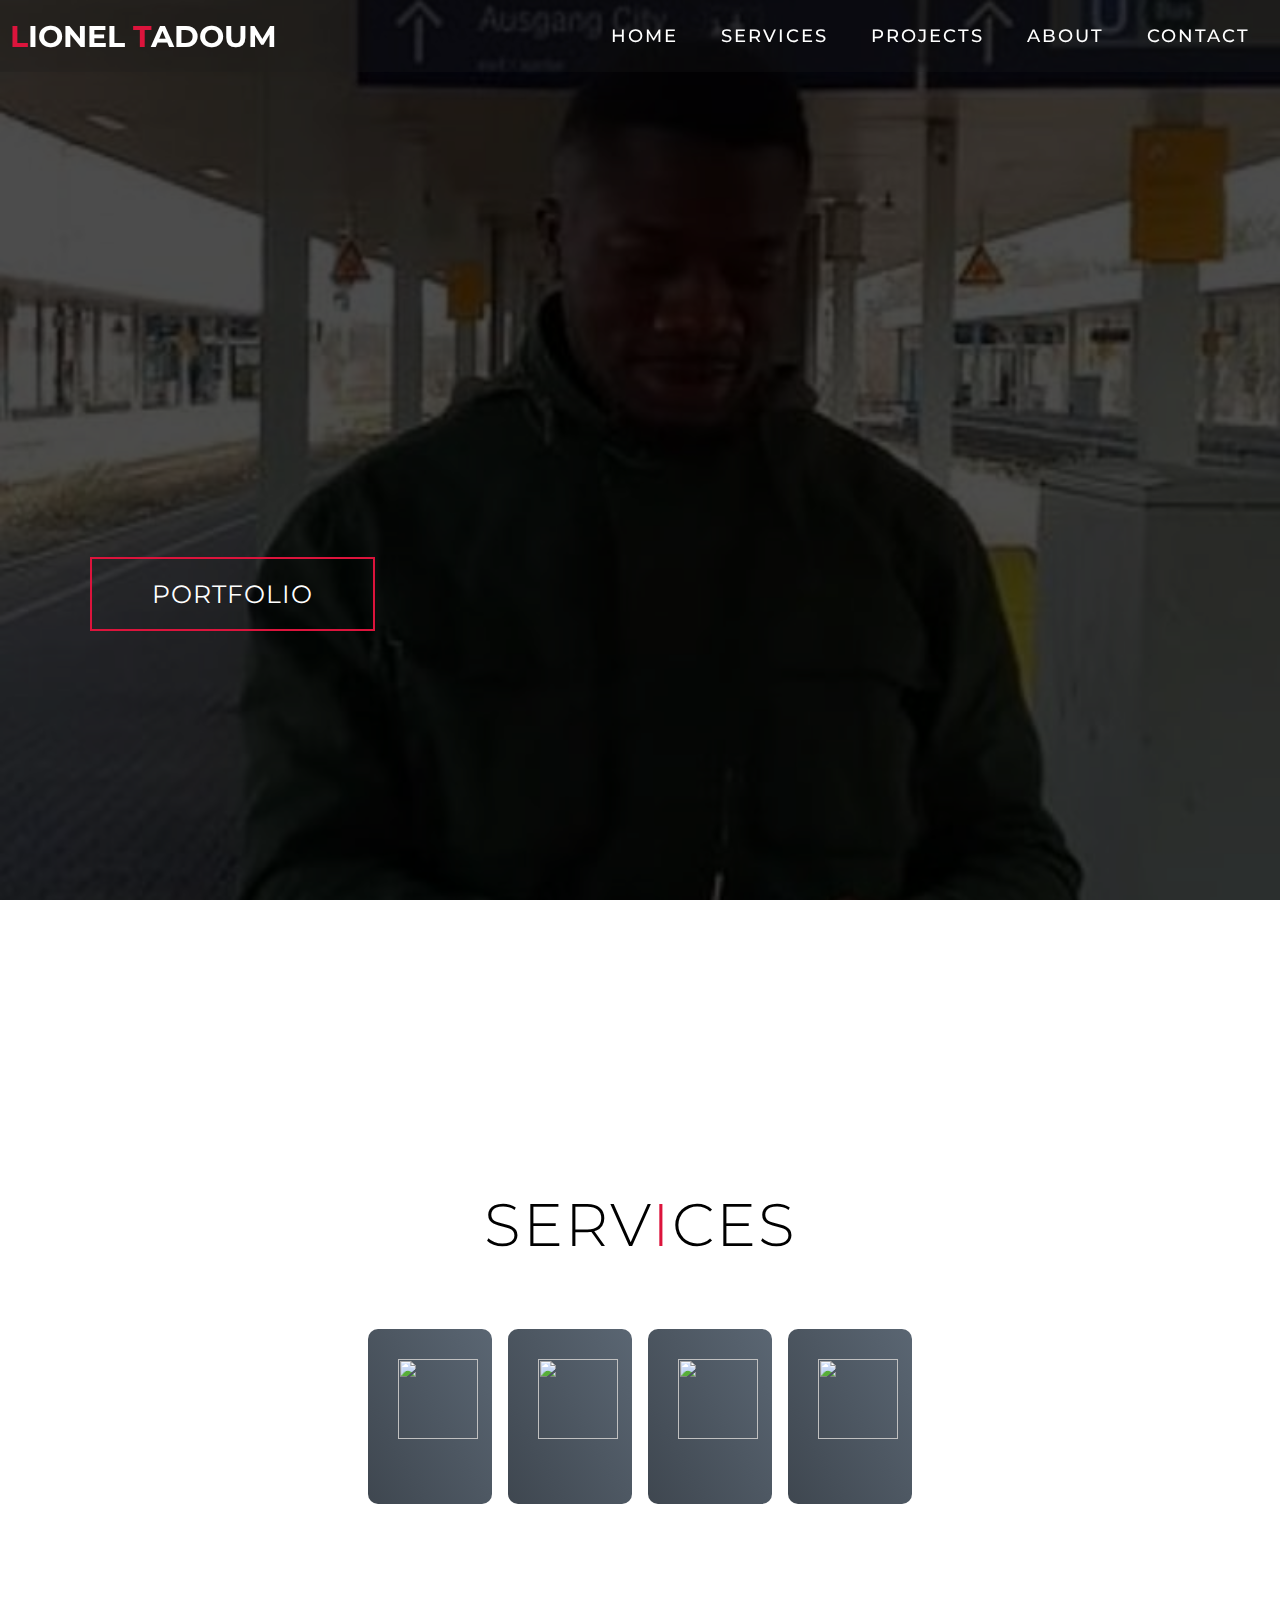
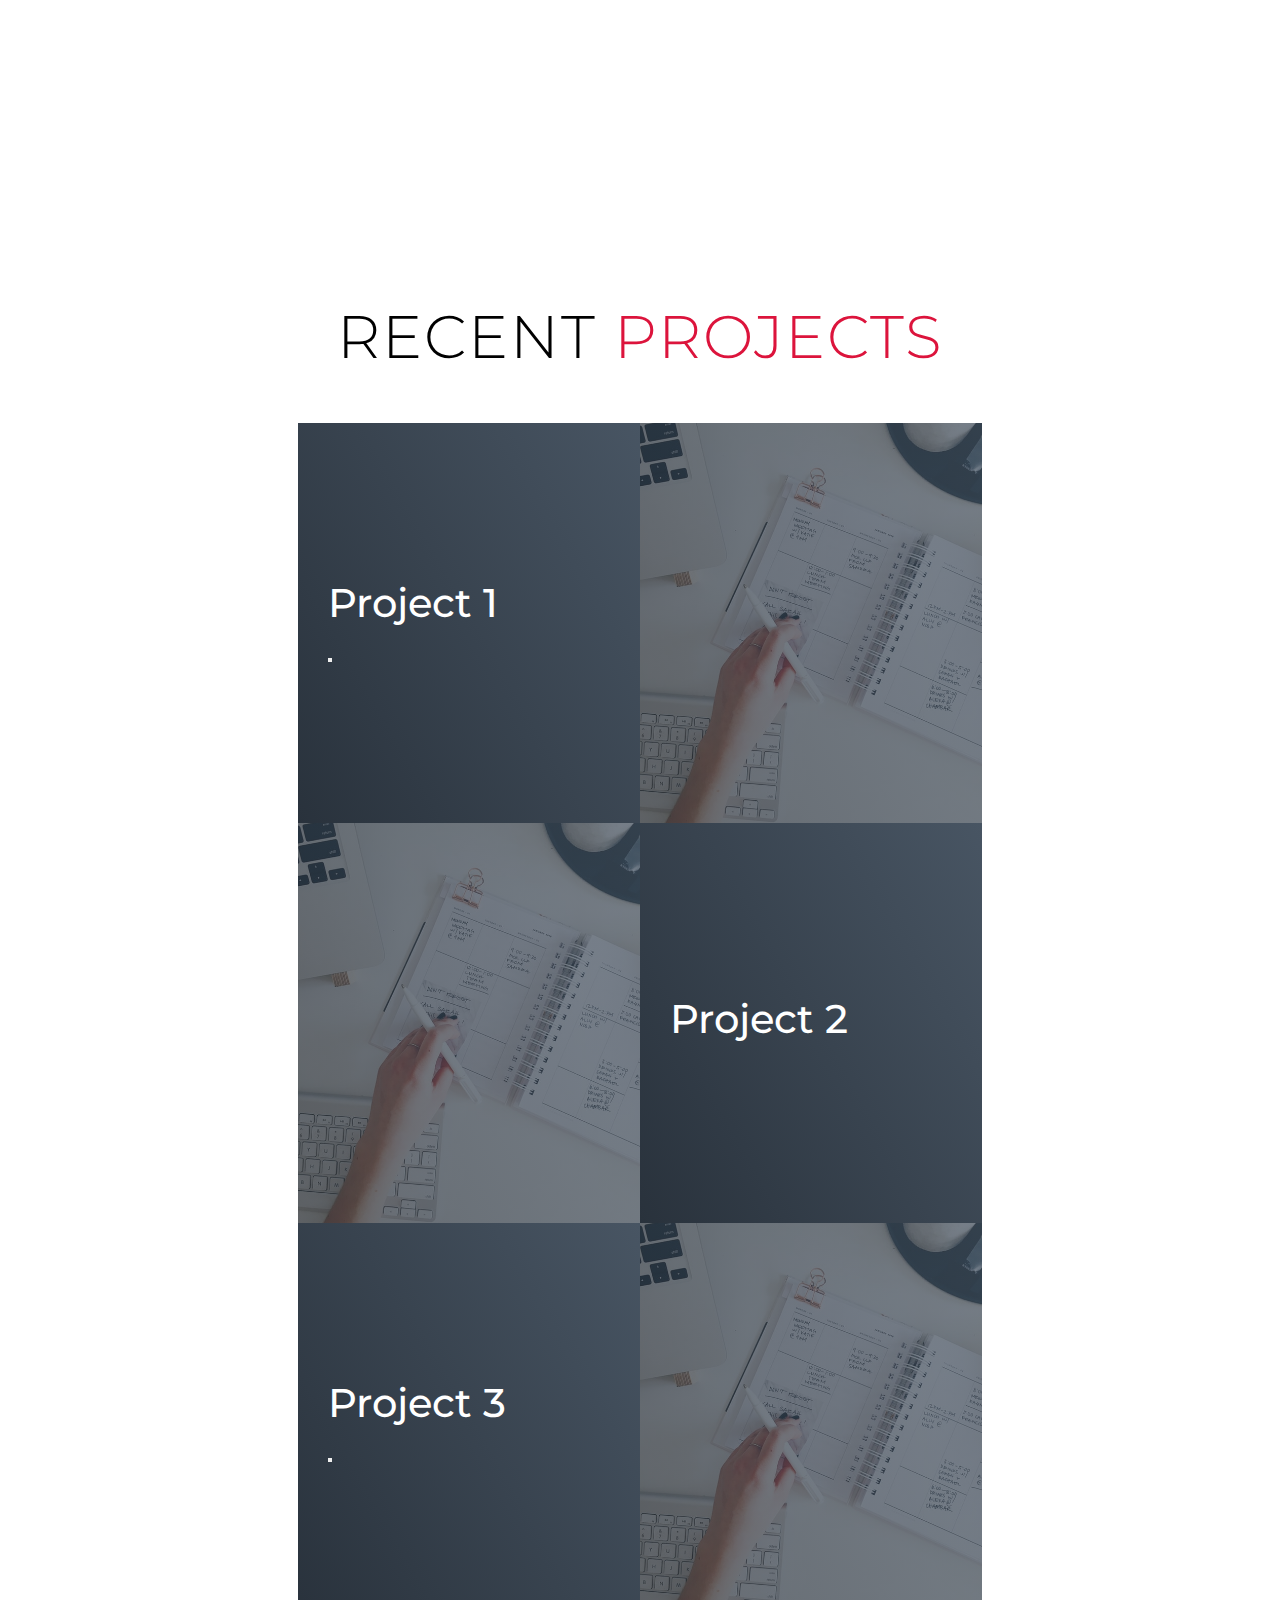
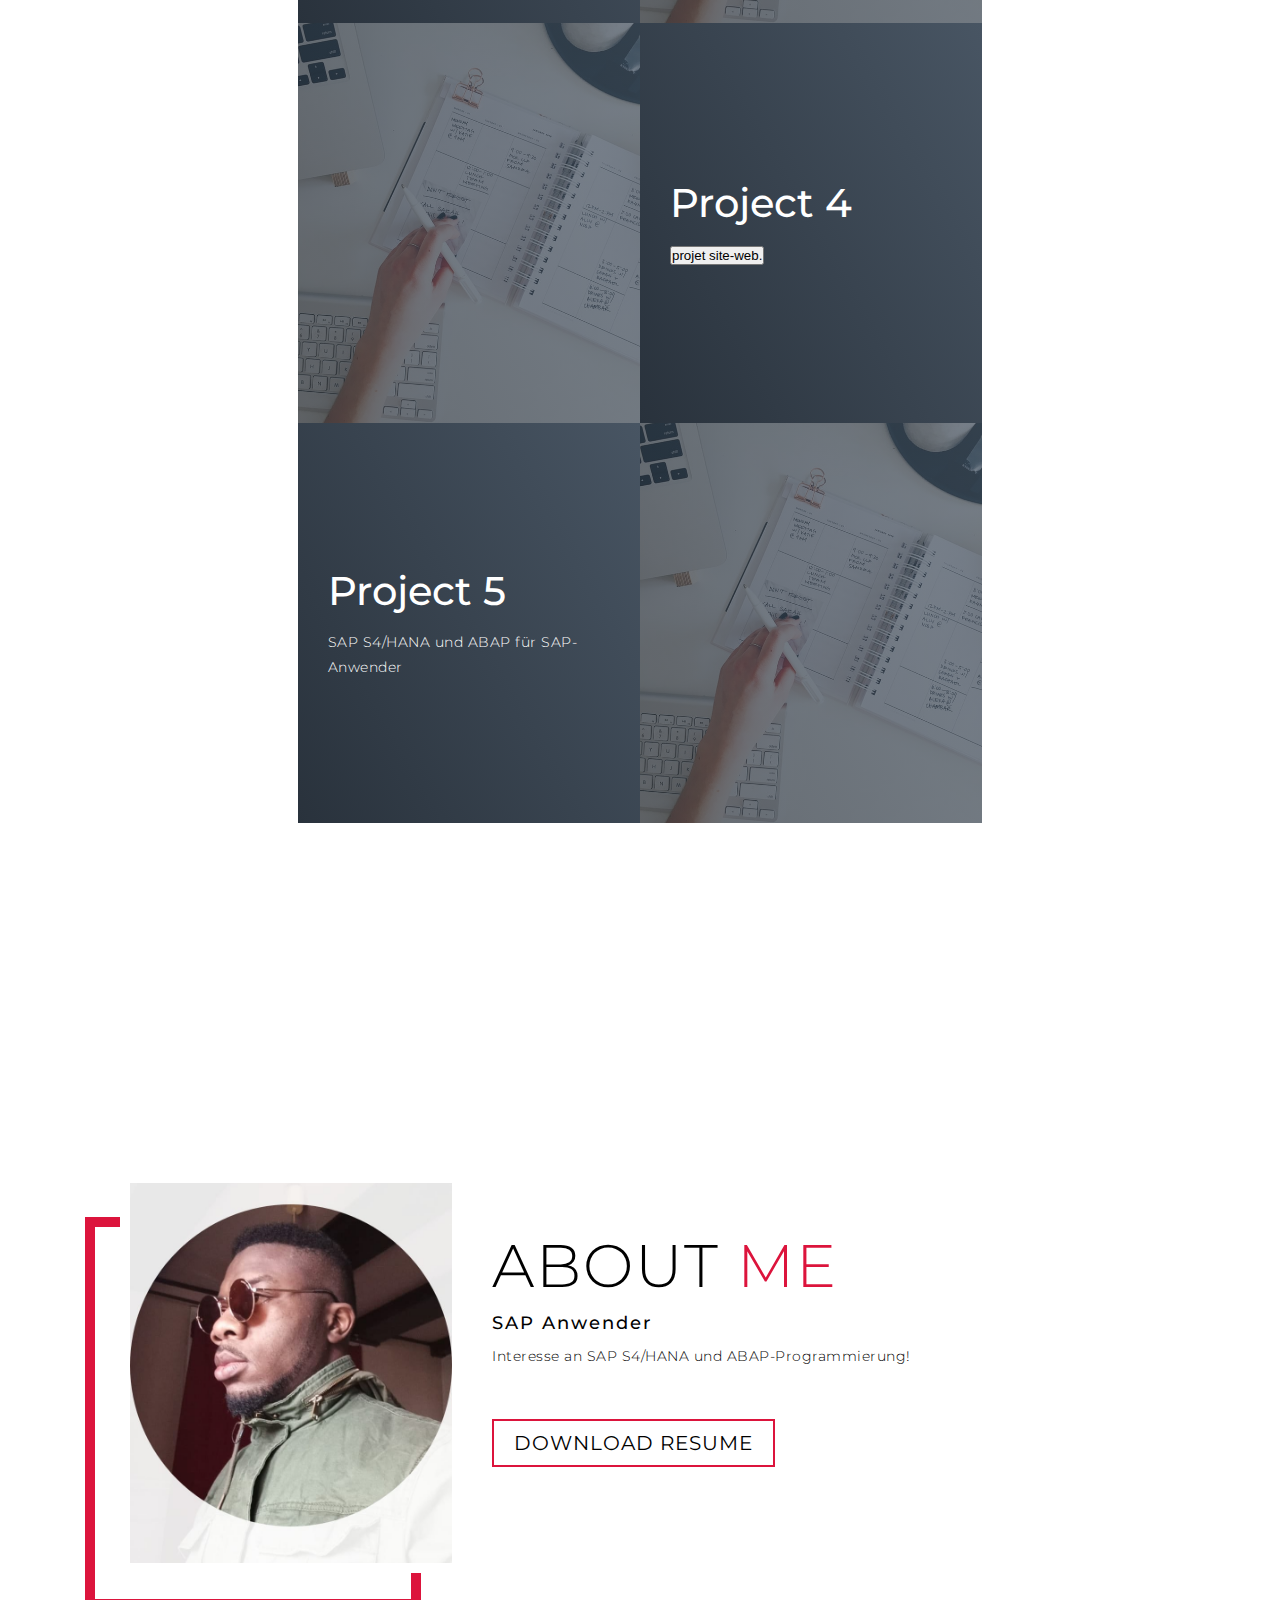
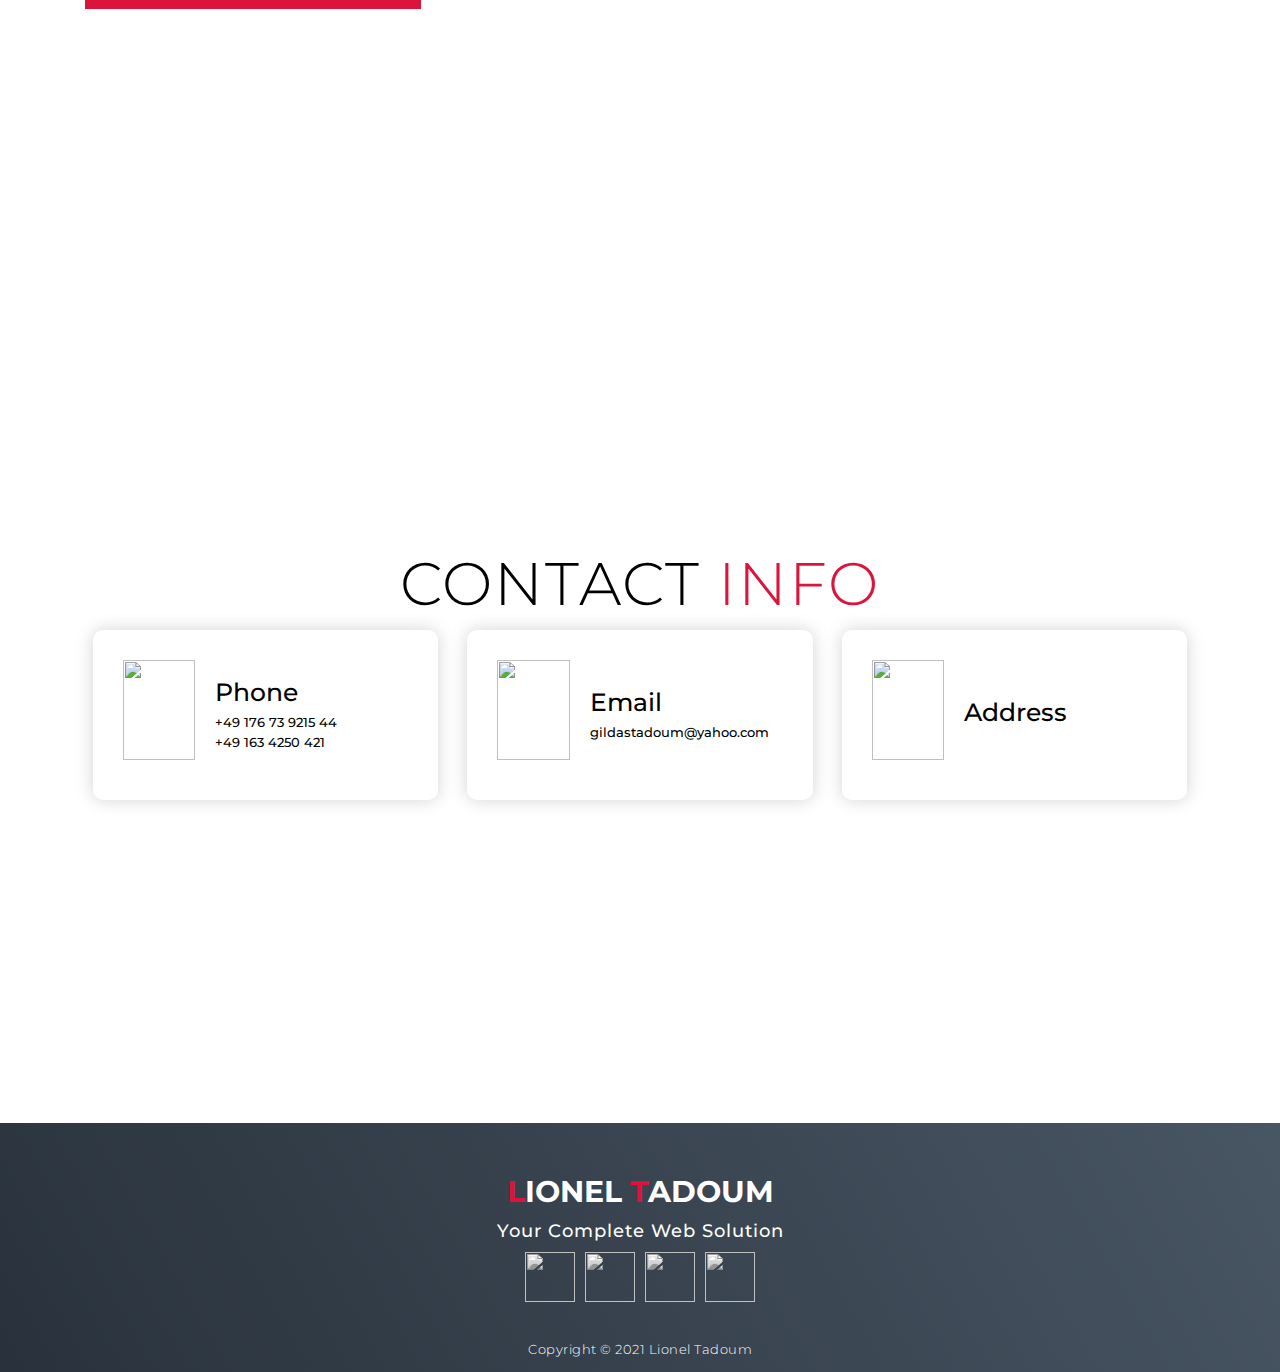
==== commit bd54f0d1: "Update index.html" ====
--- a/index.html
+++ b/index.html
@@ -55,28 +55,28 @@
     <div class="services container">
       <div class="service-top">
         <h1 class="section-title">Serv<span>i</span>ces</h1>
-        <p>dear director of company or head of company which works on projects concerning the development Web I am a young student in computer science pationner of the development Web in front-end and back-end.for all your preoccupation visibilite on Internet or project of work in company or at the house I am at your disposal please contact me under the address if below.</p>
+        <p></p>
       </div>
       <div class="service-bottom">
         <div class="service-item">
           <div class="icon"><img src="https://img.icons8.com/bubbles/100/000000/services.png" /></div>
-          <h2>Web mit HTML</h2>
-          <p>I discovered the html language when I was in the 1st year of science in high school and to this day I am so passionate about doing HTML.</p>
-        </div>
-        <div class="service-item">
-          <div class="icon"><img src="https://img.icons8.com/bubbles/100/000000/services.png" /></div>
-          <h2>Web mit HTML&CSS</h2>
-          <p>After acquiring the knowledge of HTML, I discovered CSS and immediately understood that the two go hand in hand when it comes to giving style to our web pages.</p>
-        </div>
-        <div class="service-item">
-          <div class="icon"><img src="https://img.icons8.com/bubbles/100/000000/services.png" /></div>
-          <h2>Web mit HTML;CSS&Javascript</h2>
-          <p>After learning HTML&CSS I wanted to understand animations and events on a web page and that's when I discovered Javascript and so far it remains very useful for button and image animations.</p>
-        </div>
-        <div class="service-item">
-          <div class="icon"><img src="https://img.icons8.com/bubbles/100/000000/services.png" /></div>
-          <h2>Web mit PHP&mySQL</h2>
-          <p>From my little knowledge I know that PHP&MYSQL are also very demanded languages in web development and I'm still learning for my beginnings I like it too and I'm doing well.</p>
+          <h2></h2>
+          <p></p>
+        </div>
+        <div class="service-item">
+          <div class="icon"><img src="https://img.icons8.com/bubbles/100/000000/services.png" /></div>
+          <h2></h2>
+          <p></p>
+        </div>
+        <div class="service-item">
+          <div class="icon"><img src="https://img.icons8.com/bubbles/100/000000/services.png" /></div>
+          <h2></h2>
+          <p></p>
+        </div>
+        <div class="service-item">
+          <div class="icon"><img src="https://img.icons8.com/bubbles/100/000000/services.png" /></div>
+          <h2></h2>
+          <p></p>
         </div>
       </div>
     </div>
@@ -93,8 +93,8 @@
         <div class="project-item">
           <div class="project-info">
             <h1>Project 1</h1>
-            <h2>Coding with HTML&CSS</h2>
-            <p>This project is a simple website with html and css that I had to do during my training that I would also like to share with you.<a  class="color" href="Responsive/index.html"> <button class="color1">projet HTML&CSS .</button></a></p>
+            <h2></h2>
+            <p><a  class="color" href="label.html"> <button class="color1"></button></a></p>
           </div>
           <div class="project-img">
             <img src="./img/img-1.jpg" alt="img">
@@ -103,8 +103,7 @@
         <div class="project-item">
           <div class="project-info">
             <h1>Project 2</h1>
-            <h2>Coding with HTML;CSS&Javascript("Responsive" Toggle)</h2>
-            <p>This project is a simple website with html and css&Javascript that I had to do during my training that I would also like to share with you.<a  class="color" href="Toggle/index.html"><button class="color1"> projet HTML;CSS&Javascript.</button></a></p>
+            <h2></h2>
           </div>
           <div class="project-img">
             <img src="./img/img-1.jpg" alt="img">
@@ -113,8 +112,8 @@
         <div class="project-item">
           <div class="project-info">
             <h1>Project 3</h1>
-            <h2>Coding with HTML;CSS&Javascript(Rechner)</h2>
-            <p>On this project it is a simple calculator site with html and css&Javascript that I had to do during my training that I would also like to share with you.<a  class="color" href="Rechner/index.html"><button class="color1">project calculator.</button></a></p>
+            <h2></h2>
+            <p><a  class="color" href="rechner.html"><button class="color1"></button></a></p>
           </div>
           <div class="project-img">
             <img src="./img/img-1.jpg" alt="img">
@@ -123,8 +122,8 @@
         <div class="project-item">
           <div class="project-info">
             <h1>Project 4</h1>
-            <h2>Coding with HTML;CSS&Javascript</h2>
-            <p>On this project it is a simple web-site with html and css&Javascript that I had to do during my training that I would also like to share with you.<a class="color" href="Tajo/index.html"><button>projet site-web.</button></a></p>
+            <h2></h2>
+            <p><a class="color" href="tajo.html"><button>projet site-web.</button></a></p>
           </div>
           <div class="project-img">
             <img src="img/img-1.jpg" alt="img">
@@ -133,8 +132,8 @@
         <div class="project-item">
           <div class="project-info">
             <h1>Project 5</h1>
-            <h2>Coding with PHP&SQL</h2>
-            <p>On this project it is a simple project mit Php&mySQL site with html and css&Javascript that I had to do during my training that I would also like to share with you.<a class="color" href="#"><button>project php&mySQL.</button></a></p>
+            <h2></h2>
+            <p>SAP S4/HANA und ABAP für SAP-Anwender</button></a></p>
           </div>
           <div class="project-img">
             <img src="img/img-1.jpg" alt="img">
@@ -155,10 +154,8 @@
       </div>
       <div class="col-right">
         <h1 class="section-title">About <span>me</span></h1>
-        <h2>Front End Developer</h2>
-        <p>My name is Lionel Gildas Tadoum Tajo, I am 24 years old, originally from Cameroon and living in Germany. I am single and I speak good French and German (level C1).I can read and write English but I don't speak it well.I am respectful and punctual by nature and I like to be responsible.And to distract myself I like to do Sports like Jogging,and play Football with friends from an association or to have fun.
-I have a baccalaureate and a 1 year training in engineering and computer science and I am currently studying computer science for a Bachelor's degree at the Westfälische Hochschule in Gelsenkirche and I am in my 3rd semester.
-I love to code and to make websites, working in a team is my greatest passion, contact me and you won't be disappointed.!</p>
+        <h2>SAP Anwender</h2>
+        <p> Interesse an SAP S4/HANA und ABAP-Programmierung!</p>
         <a href="#" class="cta">Download Resume</a>
       </div>
     </div>
@@ -184,7 +181,6 @@
           <div class="icon"><img src="https://img.icons8.com/bubbles/100/000000/new-post.png" /></div>
           <div class="contact-info">
             <h1>Email</h1>
-            <h2>gildastajo@gmail.com</h2>
             <h2>gildastadoum@yahoo.com</h2>
           </div>
         </div>
@@ -192,7 +188,7 @@
           <div class="icon"><img src="https://img.icons8.com/bubbles/100/000000/map-marker.png" /></div>
           <div class="contact-info">
             <h1>Address</h1>
-            <h2>Laerheidestraße 10, 44799 Bochum , Deutschland </h2>
+           
           </div>
         </div>
       </div>
